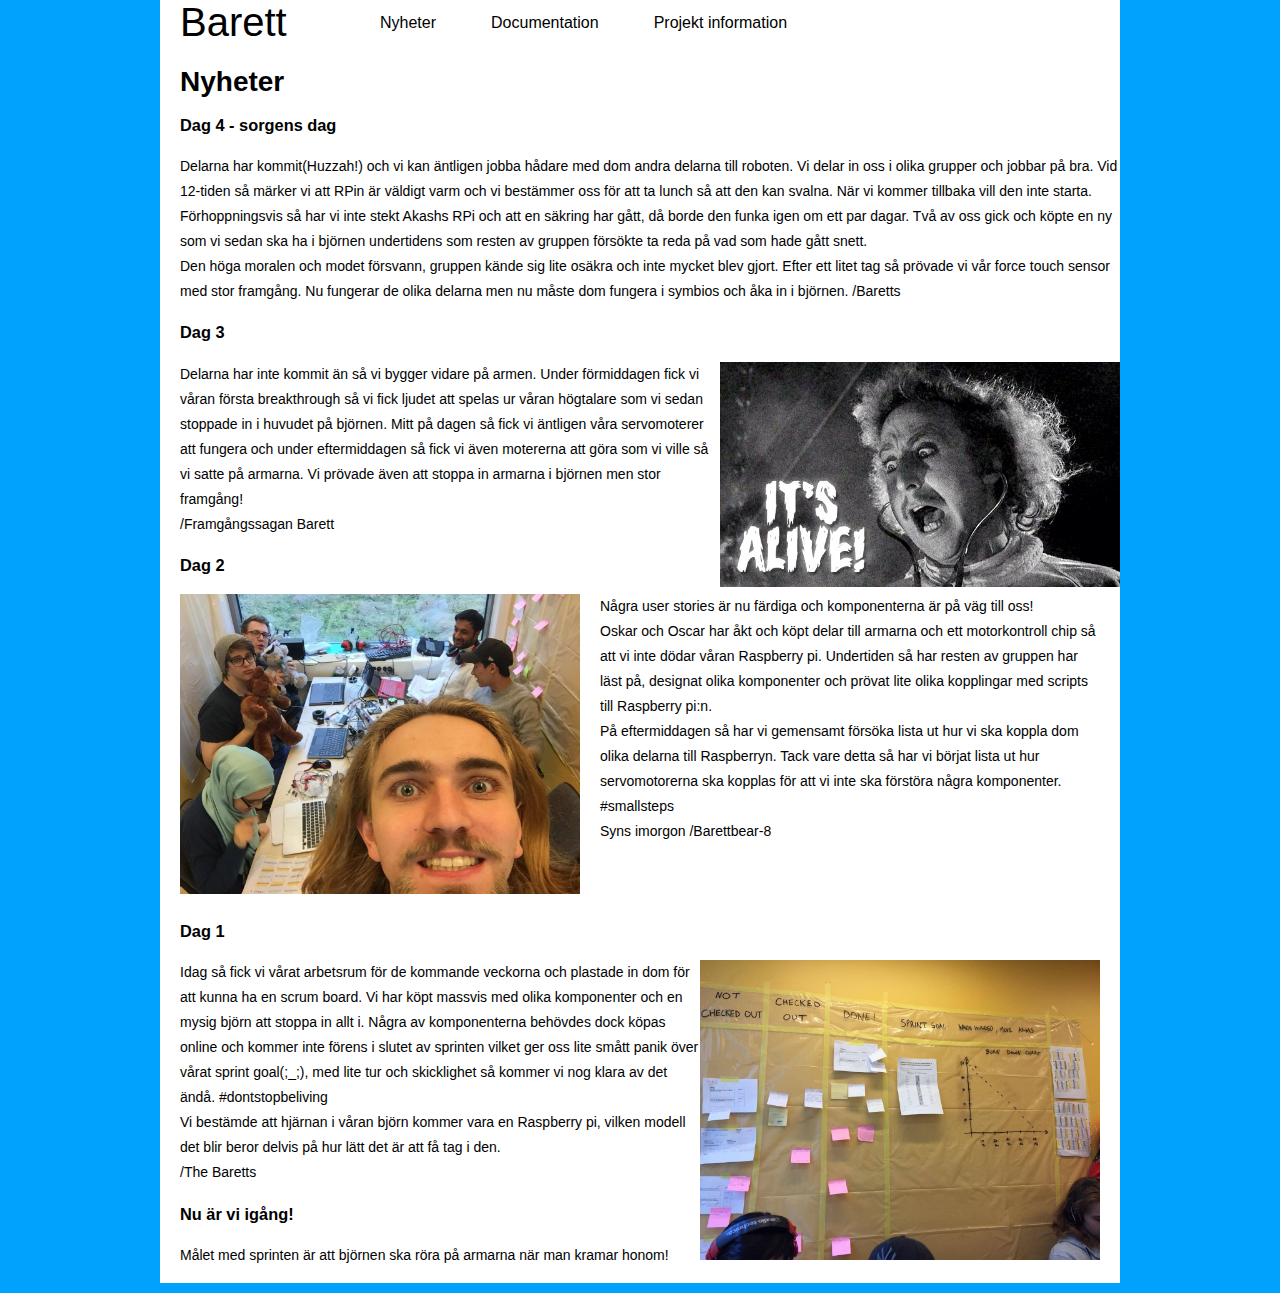
==== barett-webpage/index.html @ 9271a6e8 "blog dag 3&4" ====
<!DOCTYPE HTML>
<html>
    <head>
        <meta http-equiv="content-type" content="text/html;charset=UTF-8"/>
        <title>Robot Barett</title>
        <link rel="stylesheet" href="stilmall.css" type="text/css" media="screen" />
        <link rel="icon" type="image/gif" href="fav.jpg"/>
        <script src="http://ajax.googleapis.com/ajax/libs/jquery/1.8.0/jquery.min.js" type="text/javascript"></script>
        <script>
            $(function(){
                hide_all();
            });
            
            function doc_drop(){
                $("#undermenyDoc").show();
            };
            
            function hide_all(){
                $("#undermenyDoc").hide();
                $("#undermenyAbout").hide();
            };
            
            function about_drop(){
                $("#undermenyAbout").show();
            };
            
        </script>
    </head>
    <body>
        <div id="wrapper">
            <div id="top">
                <div id="title">Barett</div>
                <div id="meny">
                    <ul>
                        <li>
                            <a href="index.html">Nyheter</a>
                        </li>
                        <li>
                            <a href="doc.html" onmouseover="hide_all(), doc_drop()" onmouseout="hide_all()">Documentation</a>
                        </li>
                        <li>
                            <a href="about.html" onmouseover="hide_all(), about_drop()" onmouseout="hide_all()">Projekt information</a>
                        </li>
                    </ul>
                </div>    
            </div>
            <div id="grabber">
                <div id"news">
                <h1>Nyheter</h1>
                <h3>Dag 4 - sorgens dag</h3>
                Delarna har kommit(Huzzah!) och vi kan äntligen jobba hådare med dom andra delarna till roboten. Vi delar in oss i olika grupper och jobbar på bra. Vid 12-tiden så märker vi att RPin är väldigt varm och vi bestämmer oss för att ta lunch så att den kan svalna. När vi kommer tillbaka vill den inte starta. Förhoppningsvis så har vi inte stekt Akashs RPi och att en säkring har gått, då borde den funka igen om ett par dagar. Två av oss gick och köpte en ny som vi sedan ska ha i björnen undertidens som resten av gruppen försökte ta reda på vad som hade gått snett.</br>
                Den höga moralen och modet försvann, gruppen kände sig lite osäkra och inte mycket blev gjort. Efter ett litet tag så prövade vi vår force touch sensor med stor framgång. Nu fungerar de olika delarna men nu måste dom fungera i symbios och åka in i björnen.
                /Baretts
                <h3>Dag 3</h3>
                <img src="dag3.jpg" style="width: 400px; height: auto; float: right;">
                Delarna har inte kommit än så vi bygger vidare på armen. Under förmiddagen fick vi våran första breakthrough så vi fick ljudet att spelas ur våran högtalare som vi sedan stoppade in i huvudet på björnen. Mitt på dagen så fick vi äntligen våra servomoterer att fungera och under eftermiddagen så fick vi även motererna att göra som vi ville så vi satte på armarna. Vi prövade även att stoppa in armarna i björnen men stor framgång!</br>
                /Framgångssagan Barett
                <h3>Dag 2</h3>
                <img src="dag2.jpg" style="width: 400px; height: auto;">
                <div style="width: 500px; float: right; margin-right: 20px;">Några user stories är nu färdiga och komponenterna är på väg till oss!</br>
                    Oskar och Oscar har åkt och köpt delar till armarna och ett motorkontroll chip så att vi inte dödar våran Raspberry pi. Undertiden så har resten av gruppen har läst på, designat olika komponenter och  prövat lite olika kopplingar med scripts till Raspberry pi:n.</br>
                    På eftermiddagen så har vi gemensamt försöka lista ut hur vi ska koppla dom olika delarna till Raspberryn. Tack vare detta så har vi börjat lista ut hur servomotorerna ska kopplas för att vi inte ska förstöra några komponenter. #smallsteps</br>
                    Syns imorgon /Barettbear-8
                </div>
                <h3>Dag 1</h3>
                <img src="dag1.jpg" style="width: 400px; float: right; margin-right: 20px;">
                Idag så fick vi vårat arbetsrum för de kommande veckorna och plastade in dom för att kunna ha en scrum board. Vi har köpt massvis med olika komponenter och en mysig björn att stoppa in allt i. Några av komponenterna behövdes dock köpas online och kommer inte förens i slutet av sprinten vilket ger oss lite smått panik över vårat sprint goal(;_;), med lite tur och skicklighet så kommer vi nog klara av det ändå. #dontstopbeliving</br>
                Vi bestämde att hjärnan i våran björn kommer vara en Raspberry pi, vilken modell det blir beror delvis på hur lätt det är att få tag i den.</br>
                /The Baretts
                
                <h3>Nu är vi igång!</h3> Målet med sprinten är att björnen ska röra på armarna när man kramar honom!

                </div>
            </div>
        </div>
        <a href="">
            <div id="floater">
                Tillbaka upp
            </div>
        </a>
    </body>
</html>
---- barett-webpage/stilmall.css ----
body {
    background-color: #00a2fe;
    font-size: 14px;
    font-family: arial, helvetica;
}

#wrapper {
    width: 960px;
    min-height: 100px;
    margin-left: auto;
    margin-right: auto;
    padding-left: 20px;
    padding-right: 20px;
}

#top {
    width: 960px;
    height: 50px;
    margin-left: auto;
    margin-right: auto;
    margin-top: -8px;
    background-color: #ffffff;
    float: left;
}

#logga {
    width: 125px;
    height: 91px;
    float: left;
    margin-left: 30px;
    margin-top: 25px;
}

#meny {
    margin-top: 10px;
    margin-left: 150px;
}

#meny a:link {width: auto; height: auto; padding: 25px; padding-top: 3px; padding-bottom: 3px; color: #000000; text-decoration: none; line-height: 0px; text-transform: none; border-bottom: 0px;}
#meny a:visited {width: auto; height: auto; padding: 25px; padding-top: 3px; padding-bottom: 3px; color: #000000; text-decoration: none; line-height: 0px; text-transform: none; border-bottom: 0px;}
#meny a:hover {width: auto; height: auto; padding: 25px; padding-top: 3px; padding-bottom: 3px; color: #000000; text-decoration: none; line-height: 0px; text-transform: none; border-bottom: 0px;}
#meny a:active {width: auto; height: auto; padding: 25px; padding-top: 3px; padding-bottom: 3px; color: #000000; text-decoration: none; line-height: 0px; text-transform: none; border-bottom: 0px;}
#meny li {list-style: none; display: inline; float: left; font-family: Trebuchet MS, arial, helvetica; font-size: 16px; margin-left: 5px;}


#grabber {
    min-height: 100px;
    width: 940px;
    background-color: #ffffff;
    float: left;
    line-height: 25px;
    padding-left: 20px;
    padding-bottom: 15px;
    margin-bottom: 10px;
}


#grabbertext {
    margin-left: 50px;
}

#footer {
    background-color: #4aa7dc;
    width: 960px;
    height: 40px;
    float: left;
    font-size: 10px;
}

#footertext {
    margin-left: 100px;
    margin-top: 15px;
}

#floater {
    width: auto;
    height: auto;
    position: absolute;
    bottom: 0%;
    position: fixed;
    display: none;
    background-color: #ffffff;
    color: #000000;
    padding: 5px;
    padding-left: 10px;
    padding-right: 10px;
}

#title {
    font-size: 40px;
    float: left;
    margin-left: 20px;
}
#news {
    float: left;
}

#github a:link {width: auto; height: auto; padding: 0px;color: #000000; text-decoration: none; line-height: 0px; text-transform: none; border-bottom: 0px;}
#github a:visited {width: auto; height: auto; padding: 0px; color: #000000; text-decoration: none; line-height: 0px; text-transform: none; border-bottom: 0px;}
#github a:hover {width: auto; height: auto; padding: 0px; color: #000000; text-decoration: none; line-height: 0px; text-transform: none; border-bottom: 0px;}
#github a:active {width: auto; height: auto; padding: 0px;  color: #000000; text-decoration: none; line-height: 0px; text-transform: none; border-bottom: 0px;}
#github li {list-style: none; display: inline; float: left; font-family: Trebuchet MS, arial, helvetica; font-size: 14px;}
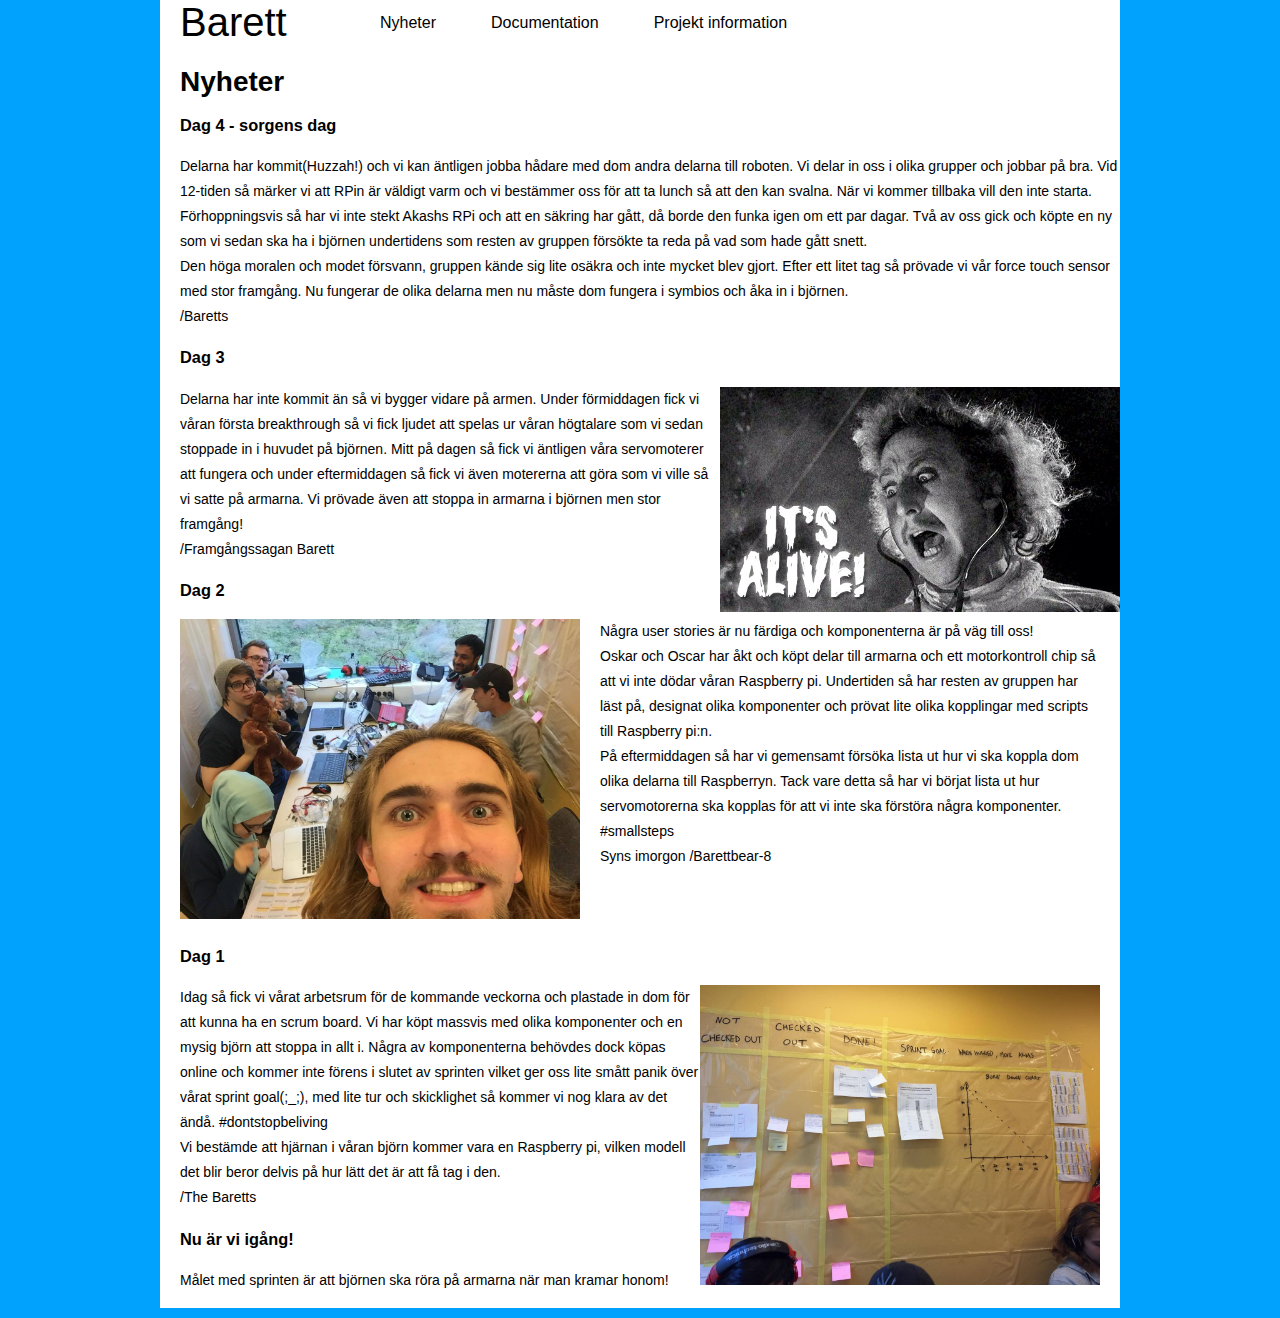
==== commit 1dceba8e: "qol changes" ====
--- a/barett-webpage/index.html
+++ b/barett-webpage/index.html
@@ -29,7 +29,7 @@
     <body>
         <div id="wrapper">
             <div id="top">
-                <div id="title">Barett</div>
+                <div id="title"><a href="index.html">Barett</a></div>
                 <div id="meny">
                     <ul>
                         <li>
@@ -49,7 +49,7 @@
                 <h1>Nyheter</h1>
                 <h3>Dag 4 - sorgens dag</h3>
                 Delarna har kommit(Huzzah!) och vi kan äntligen jobba hådare med dom andra delarna till roboten. Vi delar in oss i olika grupper och jobbar på bra. Vid 12-tiden så märker vi att RPin är väldigt varm och vi bestämmer oss för att ta lunch så att den kan svalna. När vi kommer tillbaka vill den inte starta. Förhoppningsvis så har vi inte stekt Akashs RPi och att en säkring har gått, då borde den funka igen om ett par dagar. Två av oss gick och köpte en ny som vi sedan ska ha i björnen undertidens som resten av gruppen försökte ta reda på vad som hade gått snett.</br>
-                Den höga moralen och modet försvann, gruppen kände sig lite osäkra och inte mycket blev gjort. Efter ett litet tag så prövade vi vår force touch sensor med stor framgång. Nu fungerar de olika delarna men nu måste dom fungera i symbios och åka in i björnen.
+                Den höga moralen och modet försvann, gruppen kände sig lite osäkra och inte mycket blev gjort. Efter ett litet tag så prövade vi vår force touch sensor med stor framgång. Nu fungerar de olika delarna men nu måste dom fungera i symbios och åka in i björnen.</br>
                 /Baretts
                 <h3>Dag 3</h3>
                 <img src="dag3.jpg" style="width: 400px; height: auto; float: right;">
--- a/barett-webpage/stilmall.css
+++ b/barett-webpage/stilmall.css
@@ -91,6 +91,12 @@
     float: left;
     margin-left: 20px;
 }
+
+#title a:link {text-decoration: none; line-height: 0px; color: #000000;}
+#title a:visited {text-decoration: none; line-height: 0px; color: #000000;}
+#title a:hover {text-decoration: none; line-height: 0px; color: #000000;}
+#title a:active {text-decoration: none; line-height: 0px; color: #000000;}
+
 #news {
     float: left;
 }
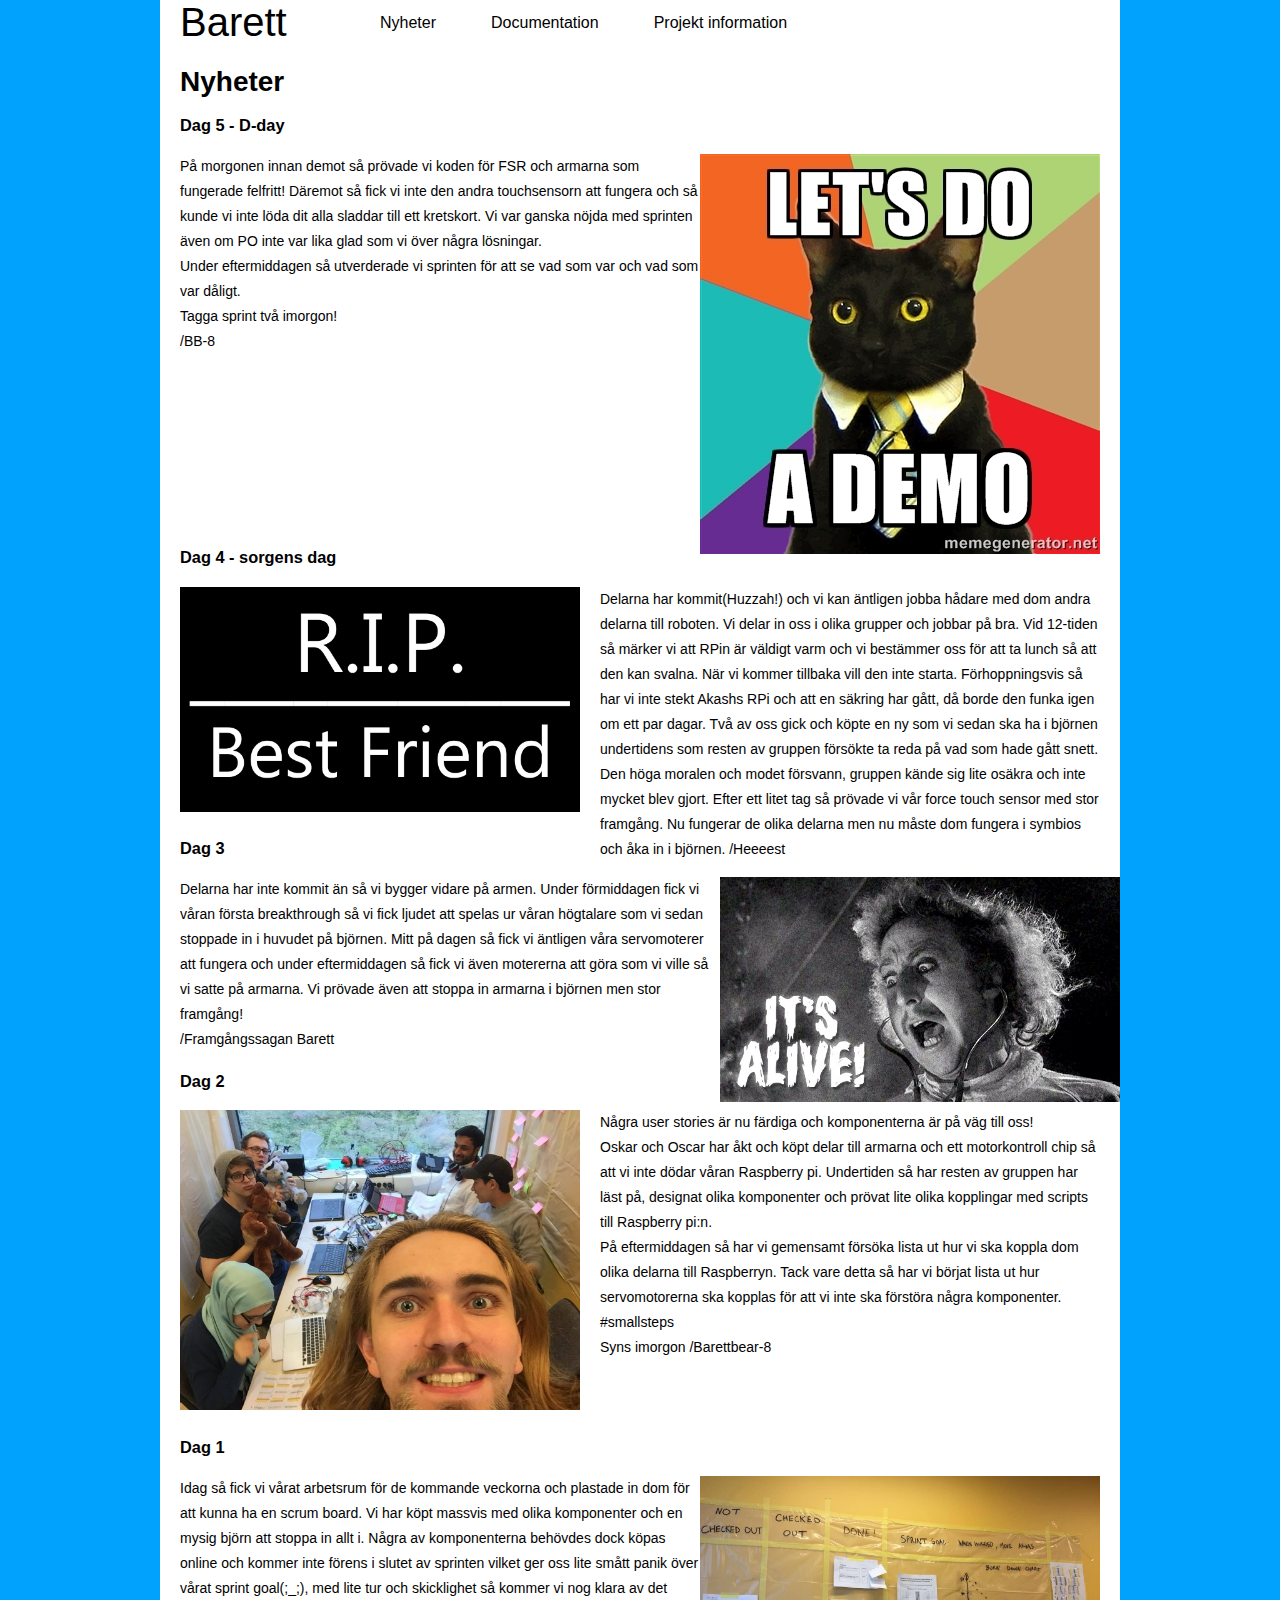
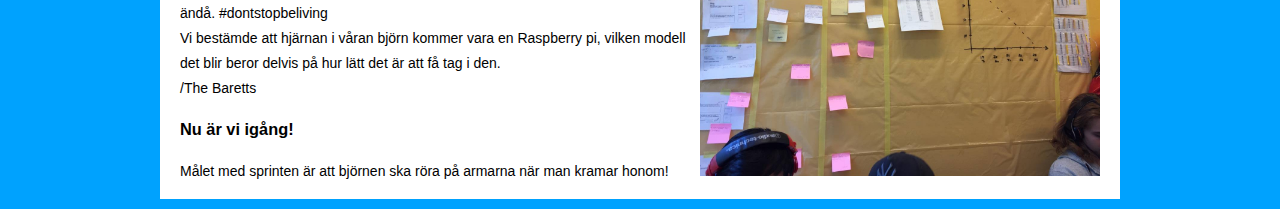
==== commit 9edbe8b4: "Blog & release notes" ====
--- a/barett-webpage/index.html
+++ b/barett-webpage/index.html
@@ -47,10 +47,27 @@
             <div id="grabber">
                 <div id"news">
                 <h1>Nyheter</h1>
+                <h3>Dag 5 - D-day</h3>
+                <img src="dag5.jpg" style="width: 400px; height: auto; float: right; margin-right: 20px">
+                På morgonen innan demot så prövade vi koden för FSR och armarna som fungerade felfritt! Däremot så fick vi inte den andra touchsensorn att fungera och så kunde vi inte löda dit alla sladdar till ett kretskort. Vi var ganska nöjda med sprinten även om PO inte var lika glad som vi över några lösningar.</br>
+                Under eftermiddagen så utverderade vi sprinten för att se vad som var och vad som var dåligt.</br>
+                Tagga sprint två imorgon!</br>
+                /BB-8
+                </br>
+                </br>
+                </br>
+                </br>
+                </br>
+                </br>
+                </br>
+                </br>
+                
+
                 <h3>Dag 4 - sorgens dag</h3>
-                Delarna har kommit(Huzzah!) och vi kan äntligen jobba hådare med dom andra delarna till roboten. Vi delar in oss i olika grupper och jobbar på bra. Vid 12-tiden så märker vi att RPin är väldigt varm och vi bestämmer oss för att ta lunch så att den kan svalna. När vi kommer tillbaka vill den inte starta. Förhoppningsvis så har vi inte stekt Akashs RPi och att en säkring har gått, då borde den funka igen om ett par dagar. Två av oss gick och köpte en ny som vi sedan ska ha i björnen undertidens som resten av gruppen försökte ta reda på vad som hade gått snett.</br>
-                Den höga moralen och modet försvann, gruppen kände sig lite osäkra och inte mycket blev gjort. Efter ett litet tag så prövade vi vår force touch sensor med stor framgång. Nu fungerar de olika delarna men nu måste dom fungera i symbios och åka in i björnen.</br>
-                /Baretts
+                <img src="dag4.jpg" style="width: 400px; height: auto;">
+                <div style="width: 500px; float: right; margin-right: 20px;">Delarna har kommit(Huzzah!) och vi kan äntligen jobba hådare med dom andra delarna till roboten. Vi delar in oss i olika grupper och jobbar på bra. Vid 12-tiden så märker vi att RPin är väldigt varm och vi bestämmer oss för att ta lunch så att den kan svalna. När vi kommer tillbaka vill den inte starta. Förhoppningsvis så har vi inte stekt Akashs RPi och att en säkring har gått, då borde den funka igen om ett par dagar. Två av oss gick och köpte en ny som vi sedan ska ha i björnen undertidens som resten av gruppen försökte ta reda på vad som hade gått snett.</br>
+                Den höga moralen och modet försvann, gruppen kände sig lite osäkra och inte mycket blev gjort. Efter ett litet tag så prövade vi vår force touch sensor med stor framgång. Nu fungerar de olika delarna men nu måste dom fungera i symbios och åka in i björnen. 
+                /Heeeest</div>
                 <h3>Dag 3</h3>
                 <img src="dag3.jpg" style="width: 400px; height: auto; float: right;">
                 Delarna har inte kommit än så vi bygger vidare på armen. Under förmiddagen fick vi våran första breakthrough så vi fick ljudet att spelas ur våran högtalare som vi sedan stoppade in i huvudet på björnen. Mitt på dagen så fick vi äntligen våra servomoterer att fungera och under eftermiddagen så fick vi även motererna att göra som vi ville så vi satte på armarna. Vi prövade även att stoppa in armarna i björnen men stor framgång!</br>
--- a/barett-webpage/stilmall.css
+++ b/barett-webpage/stilmall.css
@@ -57,6 +57,7 @@
 
 #grabbertext {
     margin-left: 50px;
+    margin-right: 20px;
 }
 
 #footer {
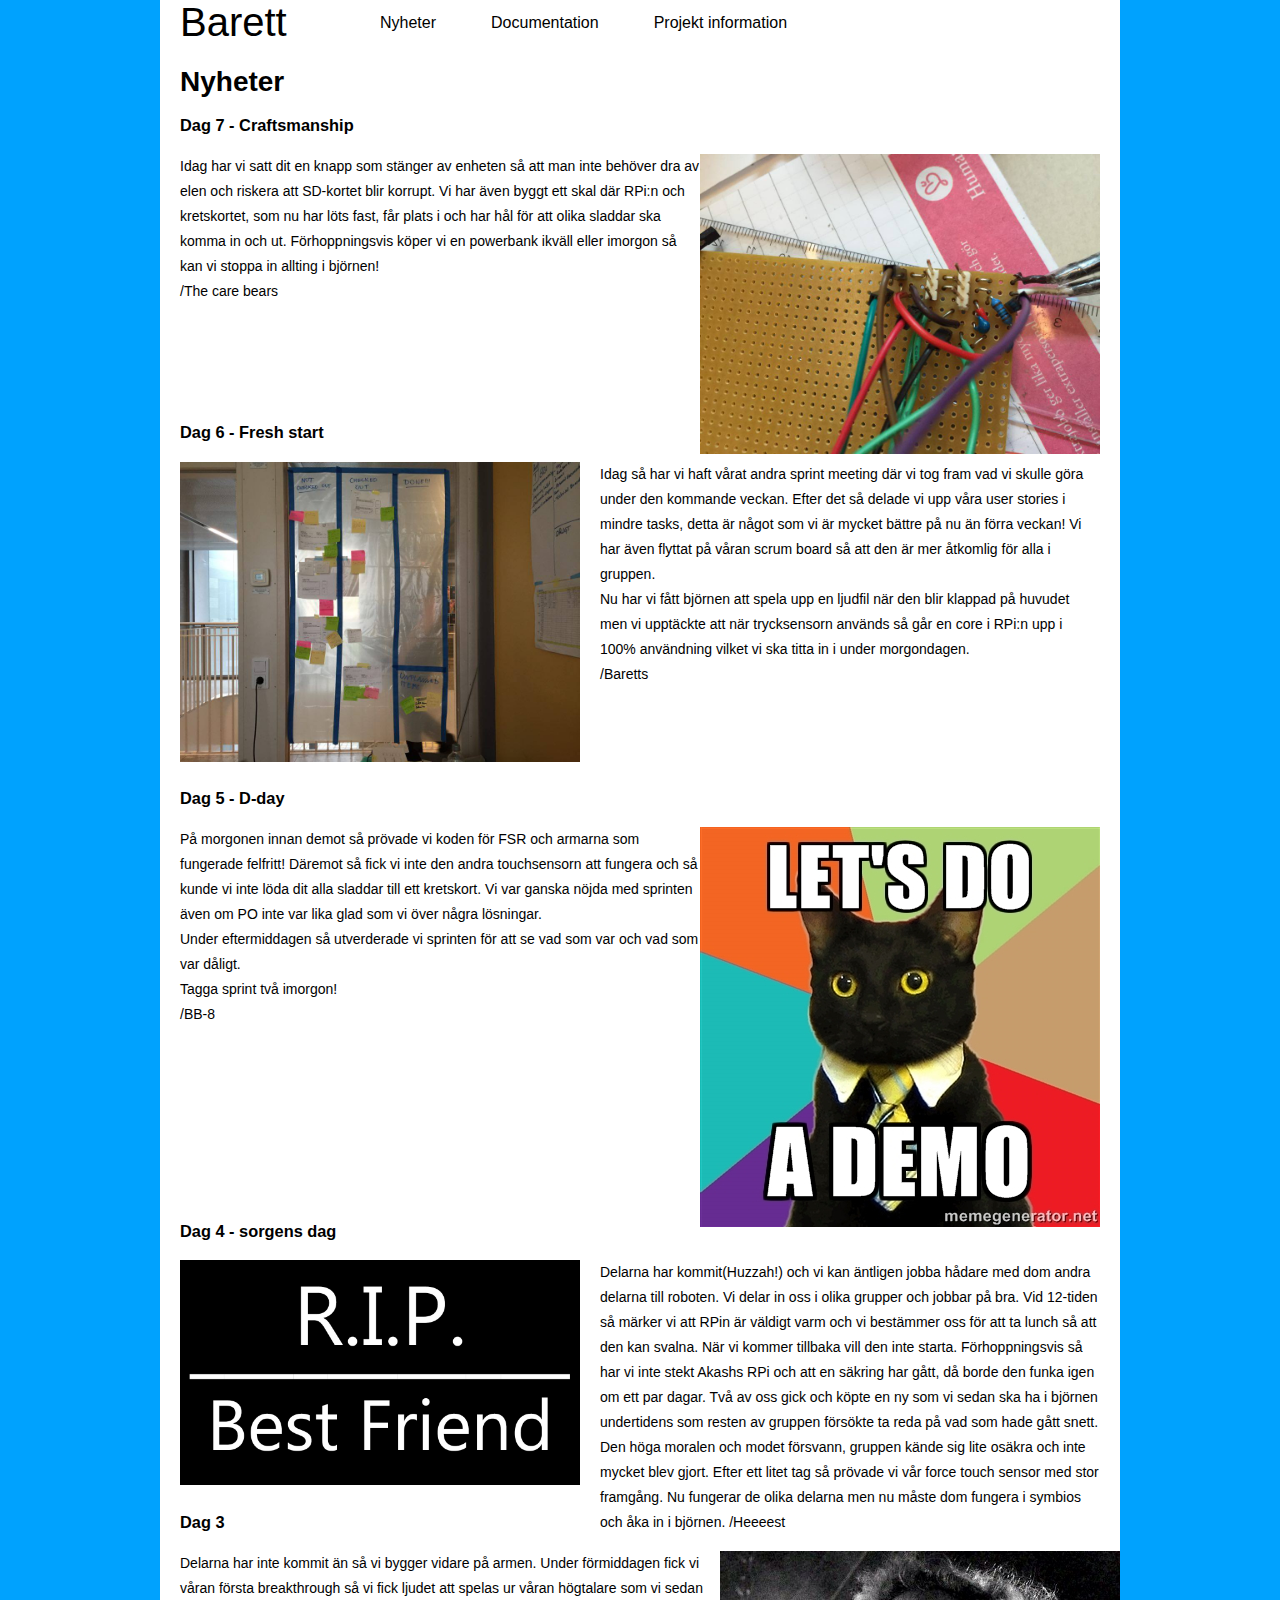
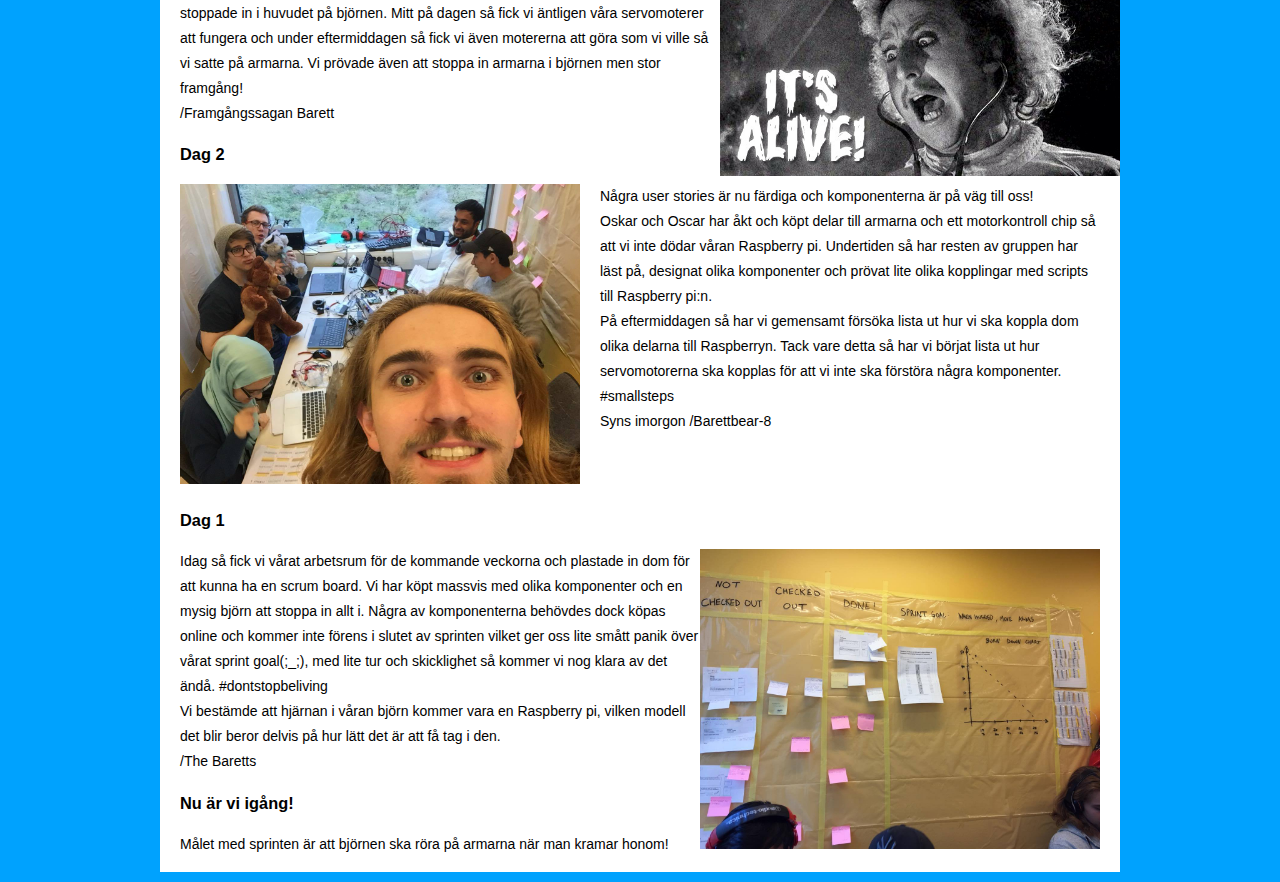
==== commit 4c9ced45: "Blog day 7&6" ====
--- a/barett-webpage/index.html
+++ b/barett-webpage/index.html
@@ -47,6 +47,19 @@
             <div id="grabber">
                 <div id"news">
                 <h1>Nyheter</h1>
+                <h3>Dag 7 - Craftsmanship</h3>
+                <img src="dag7.jpg" style="width: 400px; height: auto; float: right; margin-right: 20px">
+                Idag har vi satt dit en knapp som stänger av enheten så att man inte behöver dra av elen och riskera att SD-kortet blir korrupt. Vi har även byggt ett skal där RPi:n och kretskortet, som nu har löts fast, får plats i och har hål för att olika sladdar ska komma in och ut. Förhoppningsvis köper vi en powerbank ikväll eller imorgon så kan vi stoppa in allting i björnen!</br>
+                /The care bears
+                </br>
+                </br>
+                </br>
+                </br>
+                </br> 
+                <h3>Dag 6 - Fresh start</h3>
+                <img src="dag6.jpg" style="width: 400px; height: auto;">
+                <div style="width: 500px; float: right; margin-right: 20px;">Idag så har vi haft vårat andra sprint meeting där vi tog fram vad vi skulle göra under den kommande veckan. Efter det så delade vi upp våra user stories i mindre tasks, detta är något som vi är mycket bättre på nu än förra veckan! Vi har även flyttat på våran scrum board så att den är mer åtkomlig för alla i gruppen. </br>Nu har vi fått björnen att spela upp en ljudfil när den blir klappad på huvudet men vi upptäckte att när trycksensorn används så går en core i RPi:n upp i 100% användning vilket vi ska titta in i under morgondagen. </br>
+                /Baretts</div>
                 <h3>Dag 5 - D-day</h3>
                 <img src="dag5.jpg" style="width: 400px; height: auto; float: right; margin-right: 20px">
                 På morgonen innan demot så prövade vi koden för FSR och armarna som fungerade felfritt! Däremot så fick vi inte den andra touchsensorn att fungera och så kunde vi inte löda dit alla sladdar till ett kretskort. Vi var ganska nöjda med sprinten även om PO inte var lika glad som vi över några lösningar.</br>
@@ -61,7 +74,7 @@
                 </br>
                 </br>
                 </br>
-                
+
 
                 <h3>Dag 4 - sorgens dag</h3>
                 <img src="dag4.jpg" style="width: 400px; height: auto;">
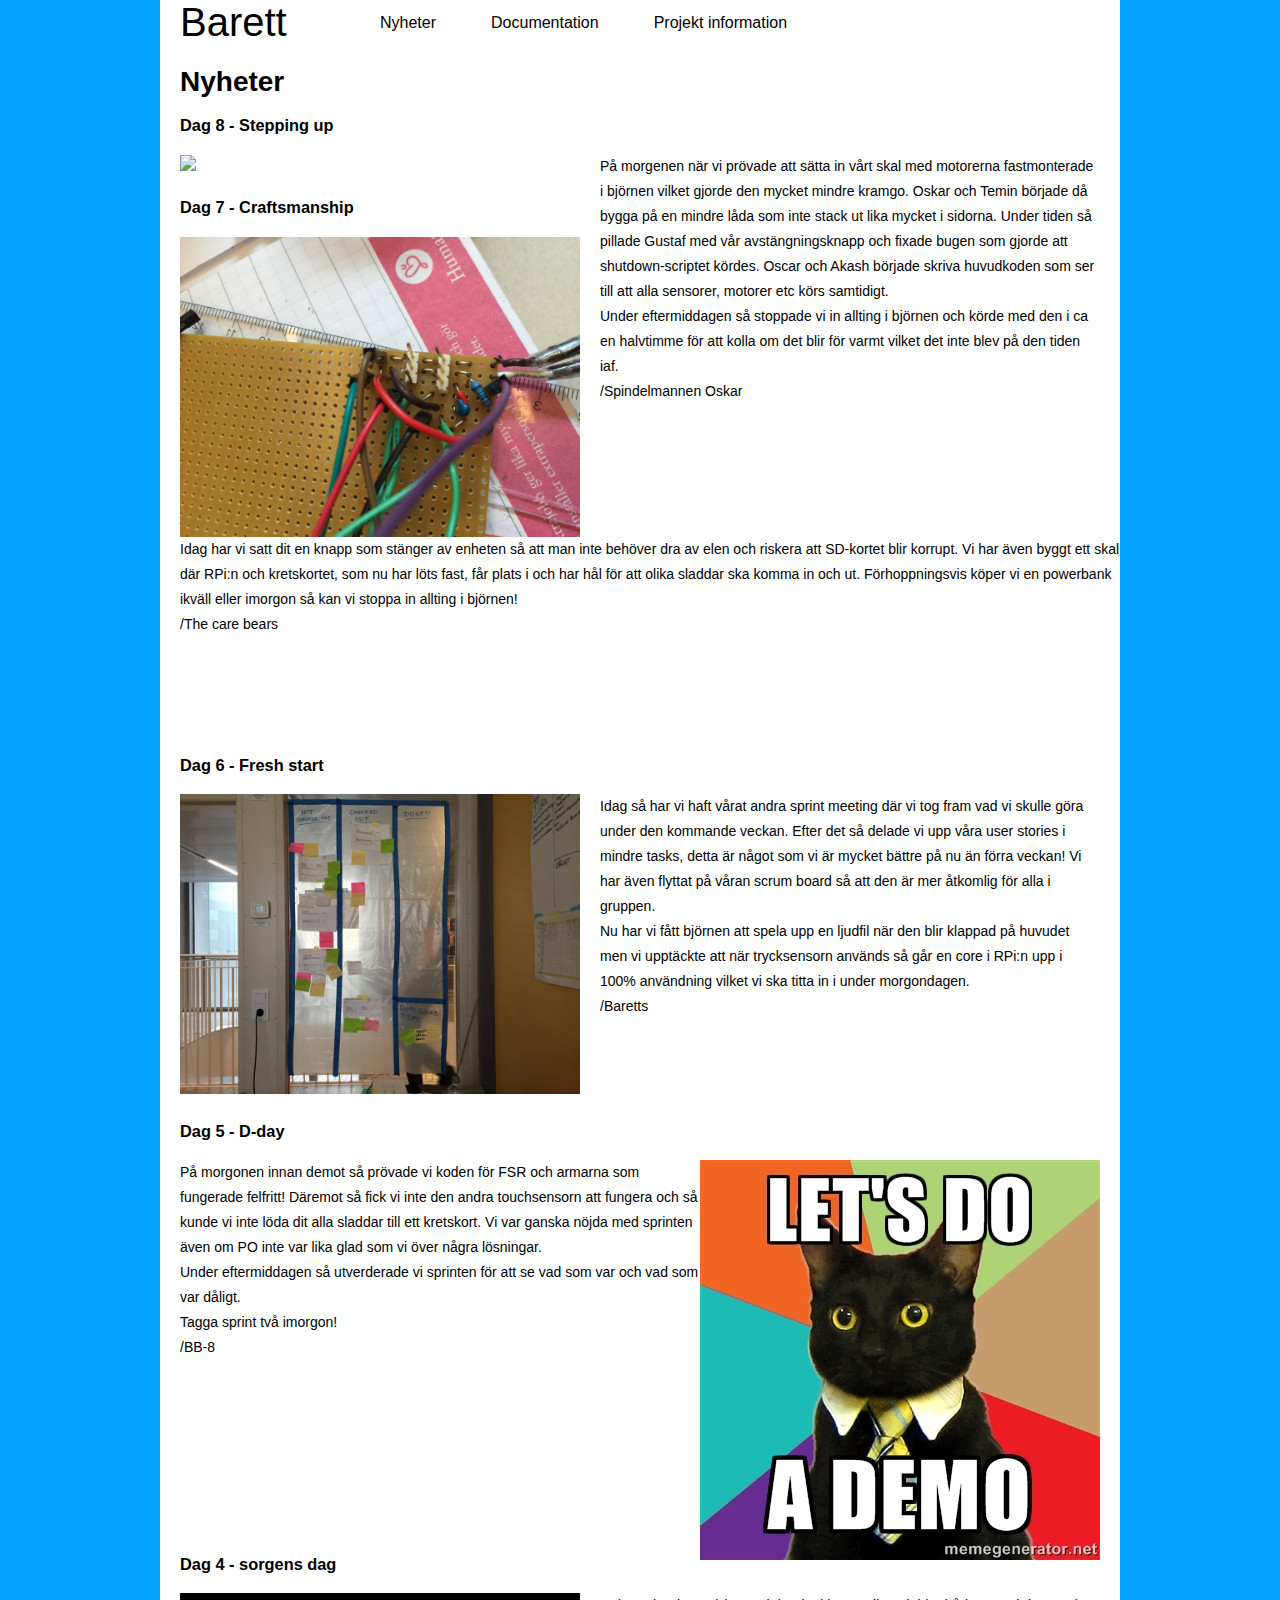
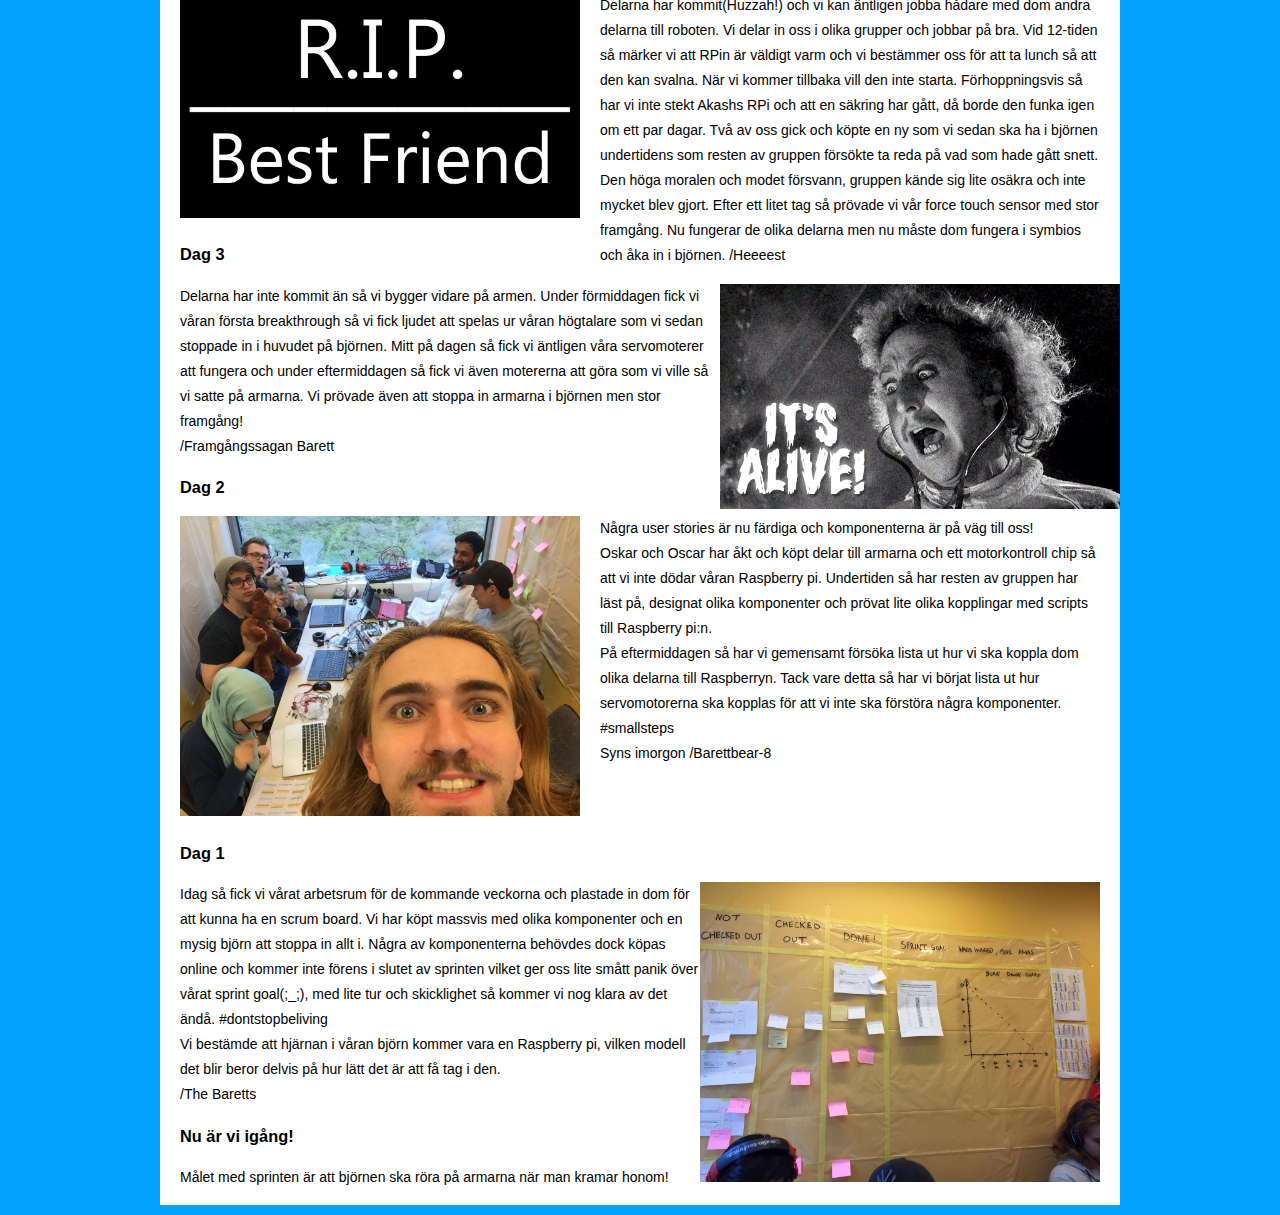
==== commit 2bc42189: "Blog day8" ====
--- a/barett-webpage/index.html
+++ b/barett-webpage/index.html
@@ -47,8 +47,15 @@
             <div id="grabber">
                 <div id"news">
                 <h1>Nyheter</h1>
+                <h3>Dag 8 - Stepping up</h3>
+                <img src="dag8.gif" style="width: 400px; height: auto;">
+                <div style="width: 500px; float: right; margin-right: 20px;">På morgenen när vi prövade att sätta in vårt skal med motorerna fastmonterade i björnen vilket gjorde den mycket mindre kramgo. Oskar och Temin började då bygga på en mindre låda som inte stack ut lika mycket i sidorna. Under tiden så pillade Gustaf med vår avstängningsknapp och fixade bugen som gjorde att shutdown-scriptet kördes. Oscar och Akash började skriva huvudkoden som ser till att alla sensorer, motorer etc körs samtidigt.</br>
+                Under eftermiddagen så stoppade vi in allting i björnen och körde med den i ca en halvtimme för att kolla om det blir för varmt vilket det inte blev på den tiden iaf.</br>
+                /Spindelmannen Oskar
+                    
+                </div>
                 <h3>Dag 7 - Craftsmanship</h3>
-                <img src="dag7.jpg" style="width: 400px; height: auto; float: right; margin-right: 20px">
+                <img src="dag7.jpg" style="width: 400px; height: auto; float: right; margin-right: 20px;">
                 Idag har vi satt dit en knapp som stänger av enheten så att man inte behöver dra av elen och riskera att SD-kortet blir korrupt. Vi har även byggt ett skal där RPi:n och kretskortet, som nu har löts fast, får plats i och har hål för att olika sladdar ska komma in och ut. Förhoppningsvis köper vi en powerbank ikväll eller imorgon så kan vi stoppa in allting i björnen!</br>
                 /The care bears
                 </br>
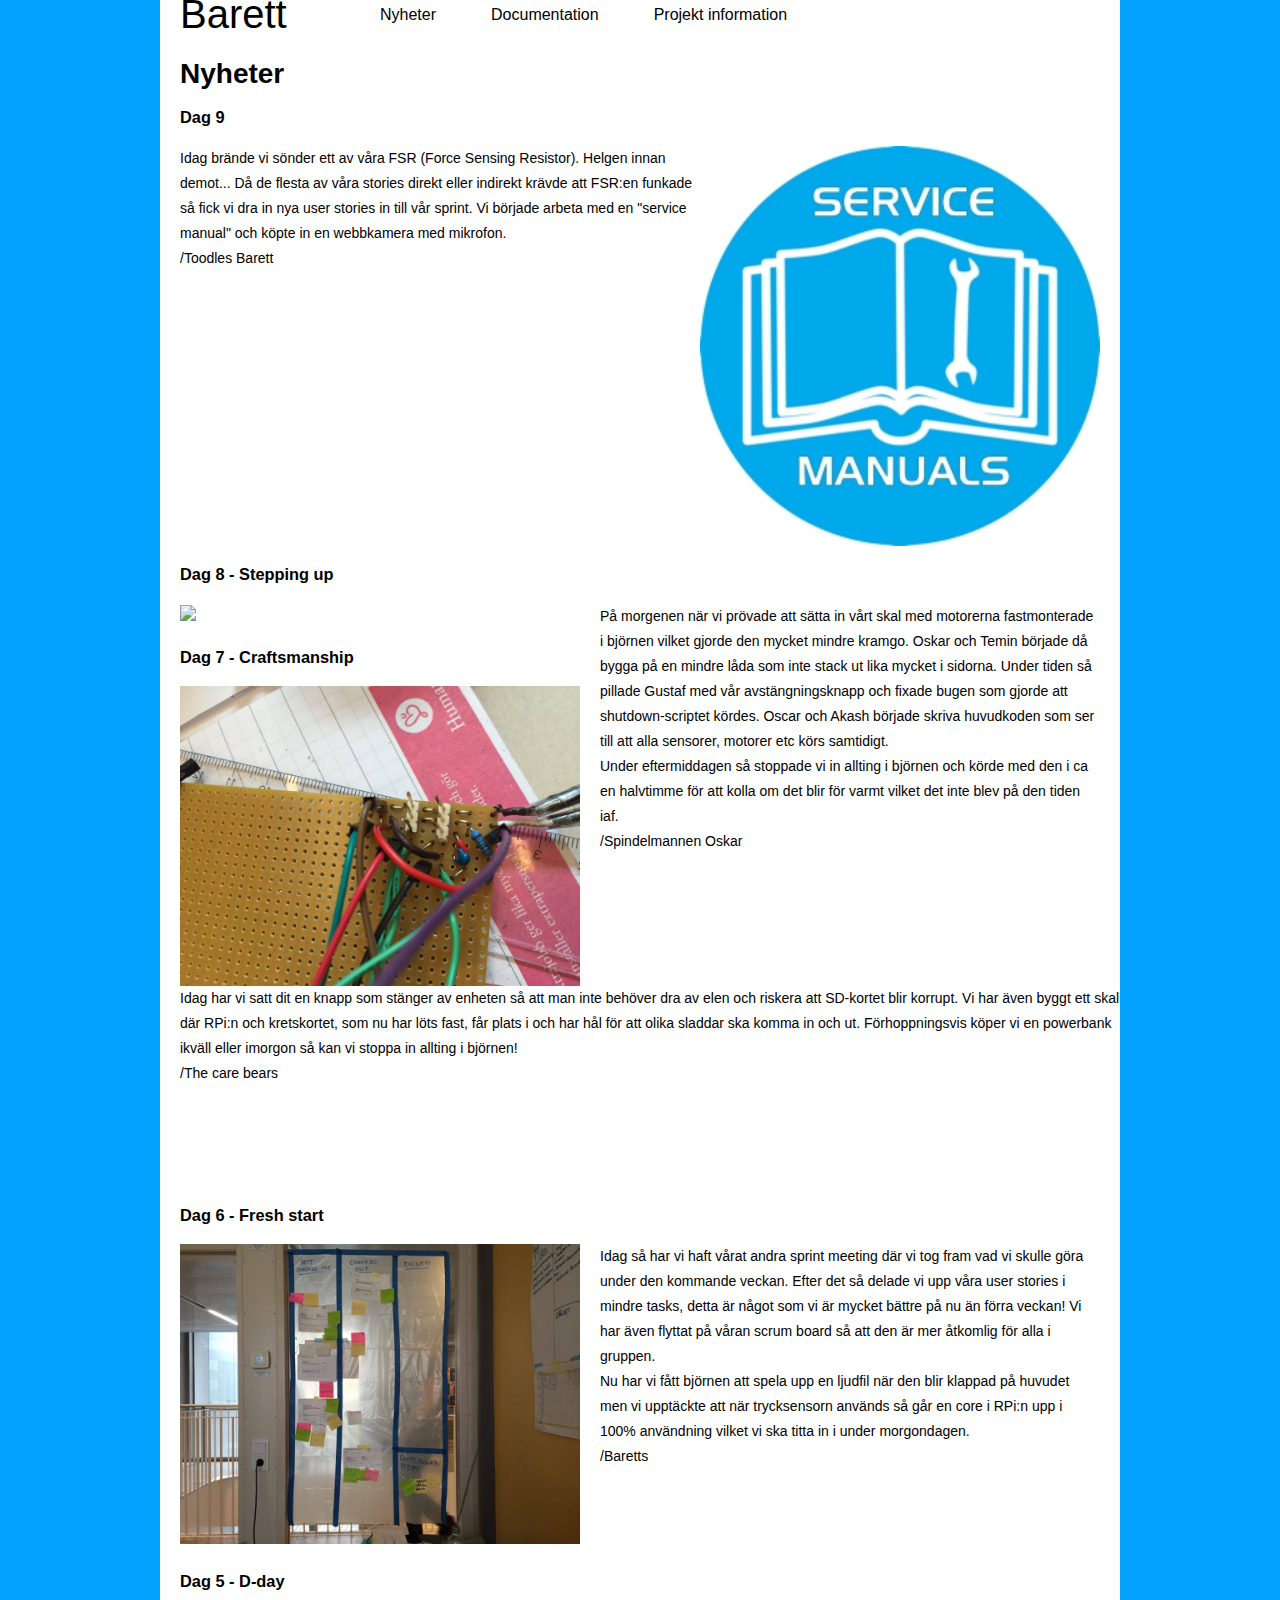
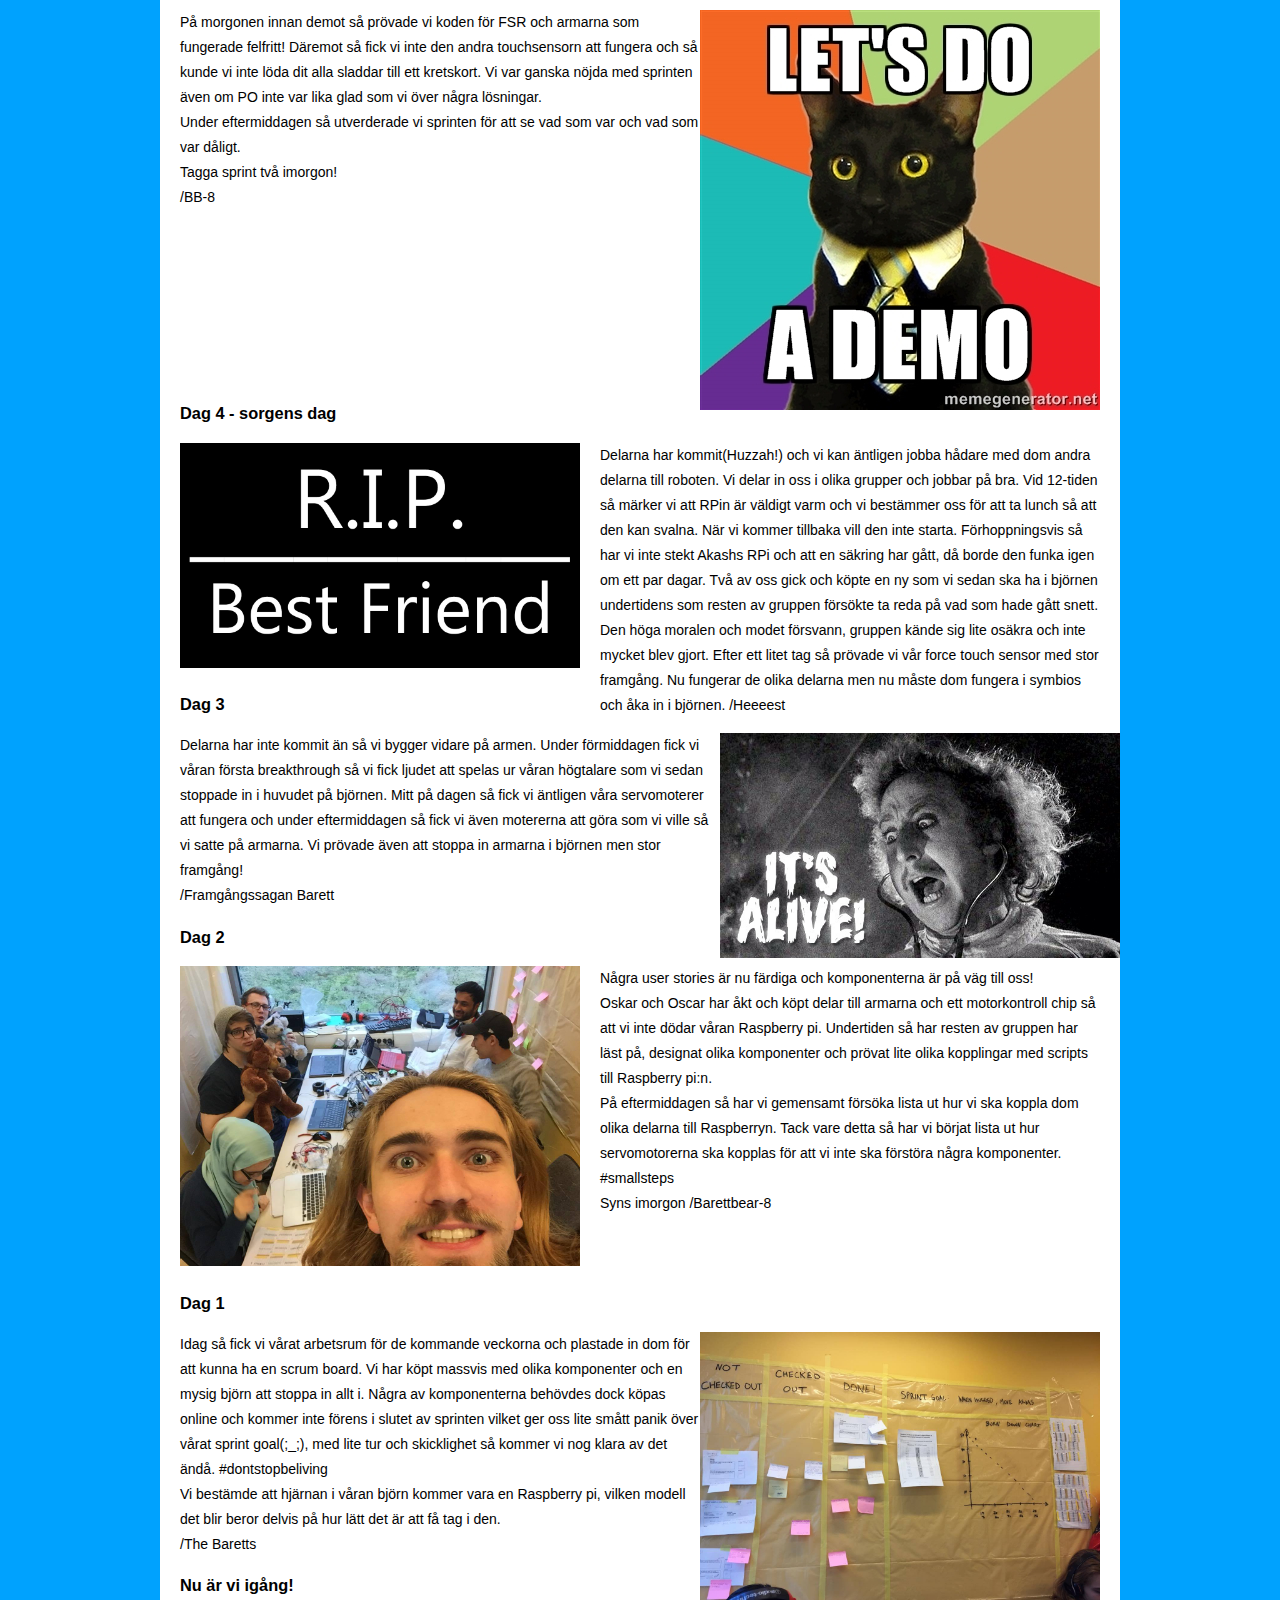
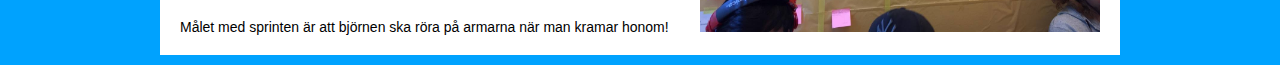
==== commit ce2e6c18: "Blogg dag 9 & sweet as javascript" ====
--- a/barett-webpage/index.html
+++ b/barett-webpage/index.html
@@ -7,23 +7,25 @@
         <link rel="icon" type="image/gif" href="fav.jpg"/>
         <script src="http://ajax.googleapis.com/ajax/libs/jquery/1.8.0/jquery.min.js" type="text/javascript"></script>
         <script>
-            $(function(){
-                hide_all();
+            $(document).ready(function(){
+                function showDiv(){
+                  if($(window).scrollTop() > 400 ){
+                    $("#floater").fadeIn(500);
+                  }
+                  if($(window).scrollTop() < 400){
+                    $("#floater").fadeOut(500);
+                  }
+                };
+                $(window).scroll(showDiv);
+                showDiv();
+                
+                $('#floater').click(function () {
+            $('body,html').animate({
+                scrollTop: 0
+            }, 800);
+            return false;
+        });
             });
-            
-            function doc_drop(){
-                $("#undermenyDoc").show();
-            };
-            
-            function hide_all(){
-                $("#undermenyDoc").hide();
-                $("#undermenyAbout").hide();
-            };
-            
-            function about_drop(){
-                $("#undermenyAbout").show();
-            };
-            
         </script>
     </head>
     <body>
@@ -45,8 +47,14 @@
                 </div>    
             </div>
             <div id="grabber">
-                <div id"news">
+                <div id="news">
                 <h1>Nyheter</h1>
+                <h3>Dag 9</h3>
+                <img src="dag9.jpg" style="width: 400px; height: auto; float: right; margin-right: 20px">
+                Idag brände vi sönder ett av våra FSR (Force Sensing Resistor). Helgen innan demot...
+Då de flesta av våra stories direkt eller indirekt krävde att FSR:en funkade så fick vi dra in nya user stories in till vår sprint.
+Vi började arbeta med en "service manual" och köpte in en webbkamera med mikrofon.<br>
+                /Toodles Barett<br><br><br><br><br><br><br><br><br><br><br><br>
                 <h3>Dag 8 - Stepping up</h3>
                 <img src="dag8.gif" style="width: 400px; height: auto;">
                 <div style="width: 500px; float: right; margin-right: 20px;">På morgenen när vi prövade att sätta in vårt skal med motorerna fastmonterade i björnen vilket gjorde den mycket mindre kramgo. Oskar och Temin började då bygga på en mindre låda som inte stack ut lika mycket i sidorna. Under tiden så pillade Gustaf med vår avstängningsknapp och fixade bugen som gjorde att shutdown-scriptet kördes. Oscar och Akash började skriva huvudkoden som ser till att alla sensorer, motorer etc körs samtidigt.</br>
--- a/barett-webpage/stilmall.css
+++ b/barett-webpage/stilmall.css
@@ -21,6 +21,8 @@
     margin-top: -8px;
     background-color: #ffffff;
     float: left;
+    position: fixed;
+    top: 0px
 }
 
 #logga {
@@ -52,6 +54,7 @@
     padding-left: 20px;
     padding-bottom: 15px;
     margin-bottom: 10px;
+    margin-top: 34px;
 }
 
 
@@ -73,6 +76,12 @@
     margin-top: 15px;
 }
 
+#title {
+    font-size: 40px;
+    float: left;
+    margin-left: 20px;
+}
+
 #floater {
     width: auto;
     height: auto;
@@ -85,12 +94,6 @@
     padding: 5px;
     padding-left: 10px;
     padding-right: 10px;
-}
-
-#title {
-    font-size: 40px;
-    float: left;
-    margin-left: 20px;
 }
 
 #title a:link {text-decoration: none; line-height: 0px; color: #000000;}
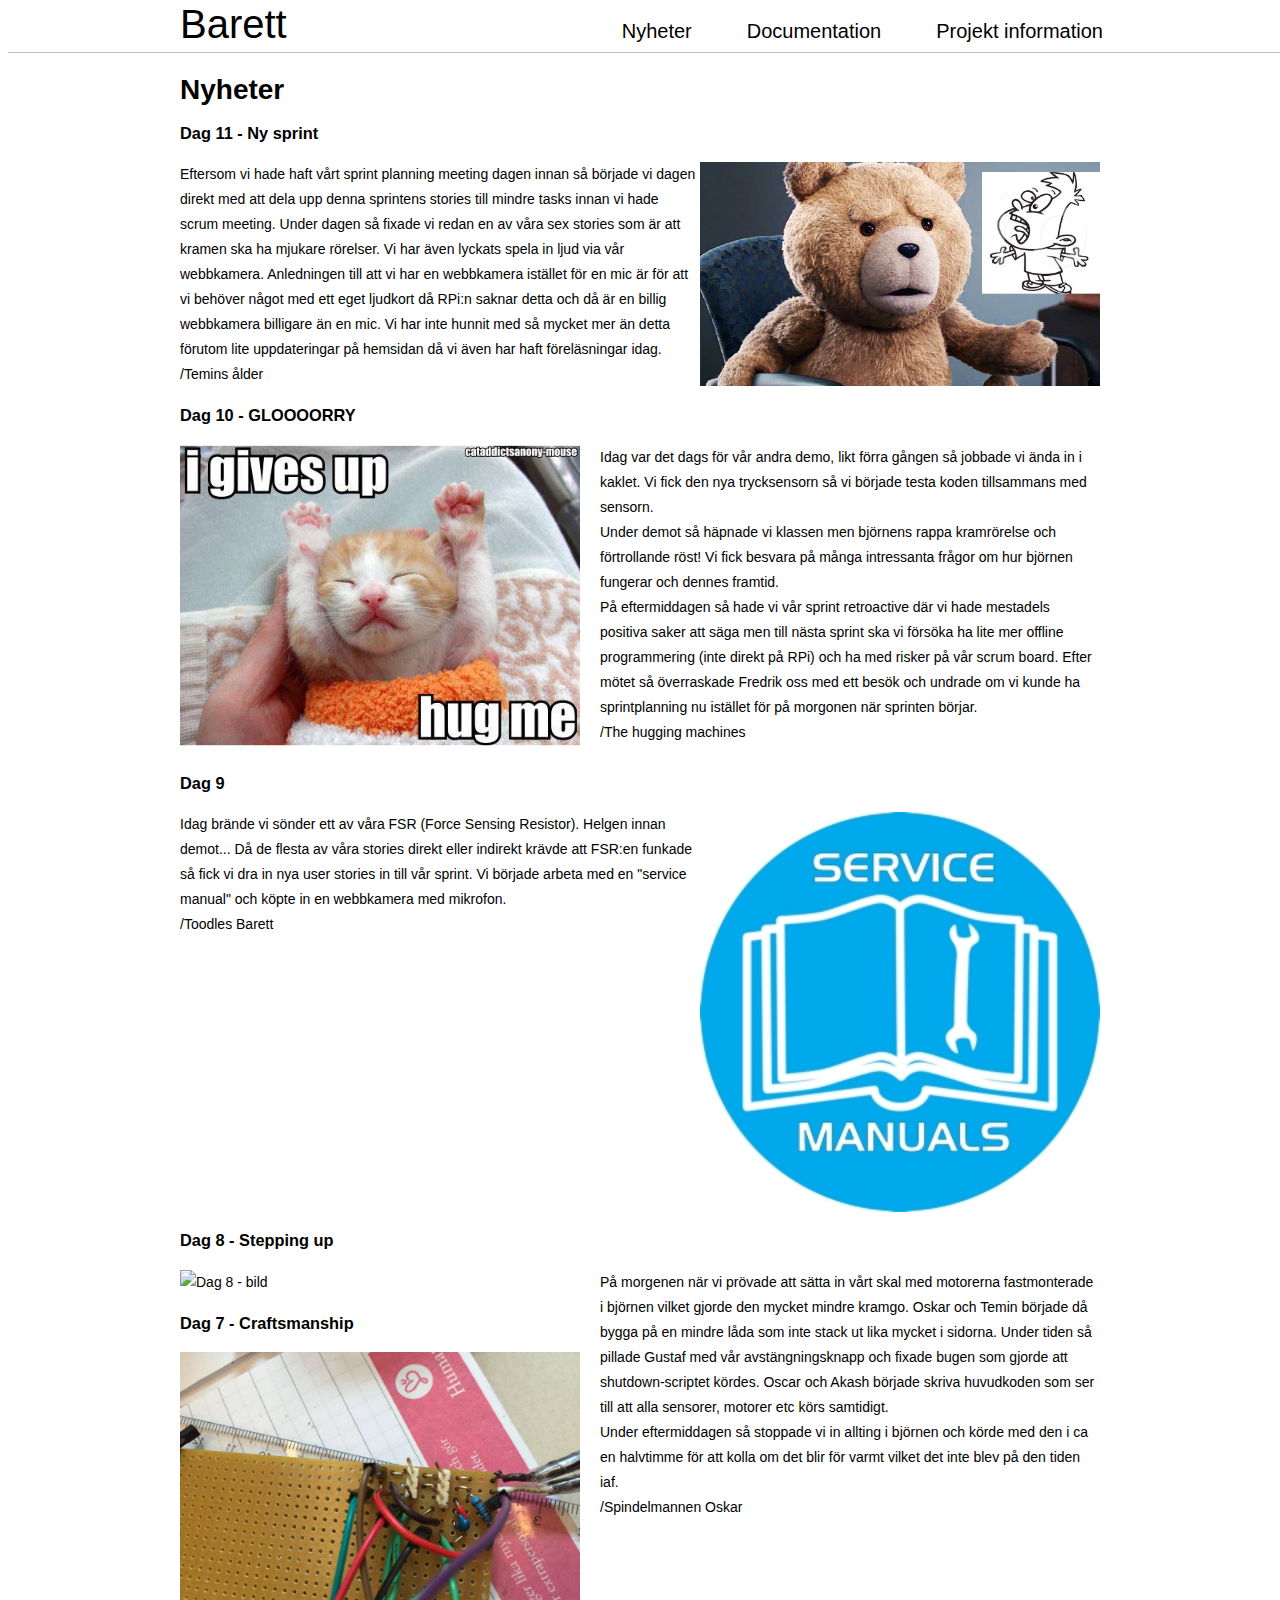
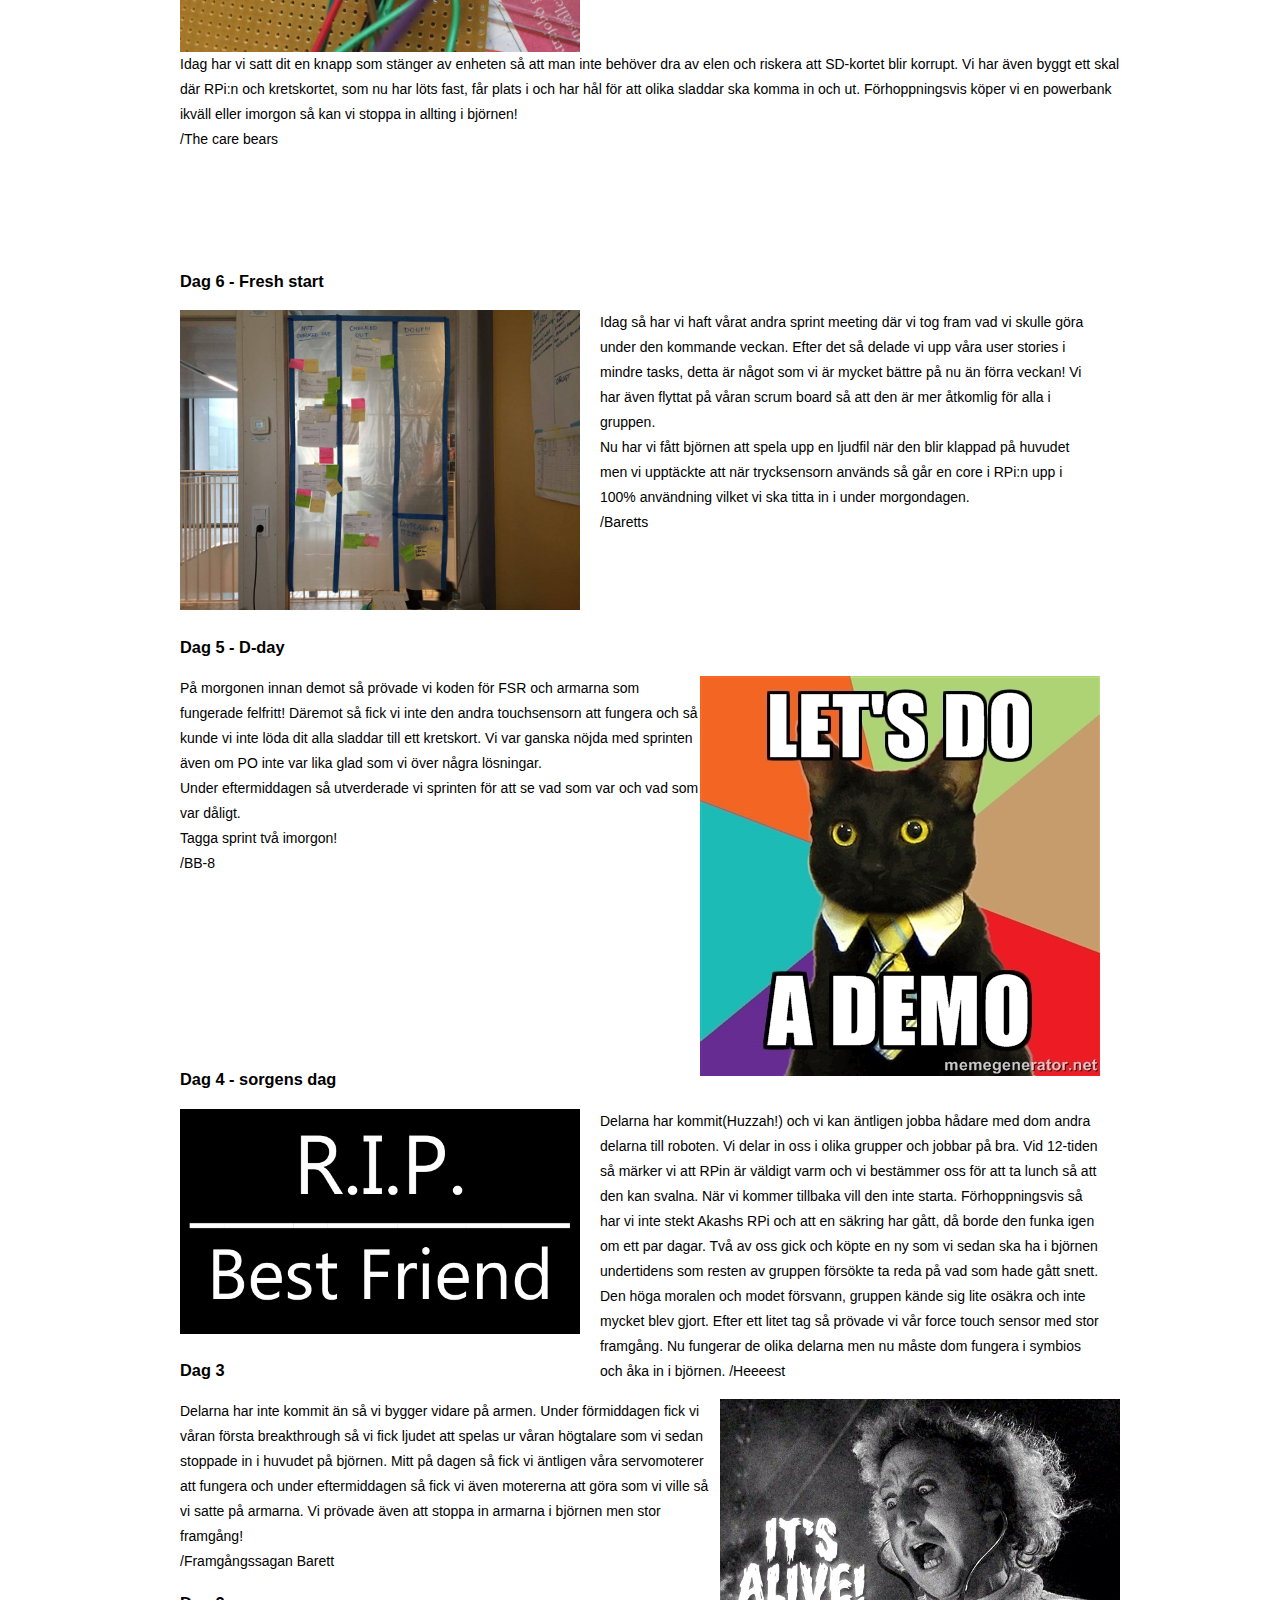
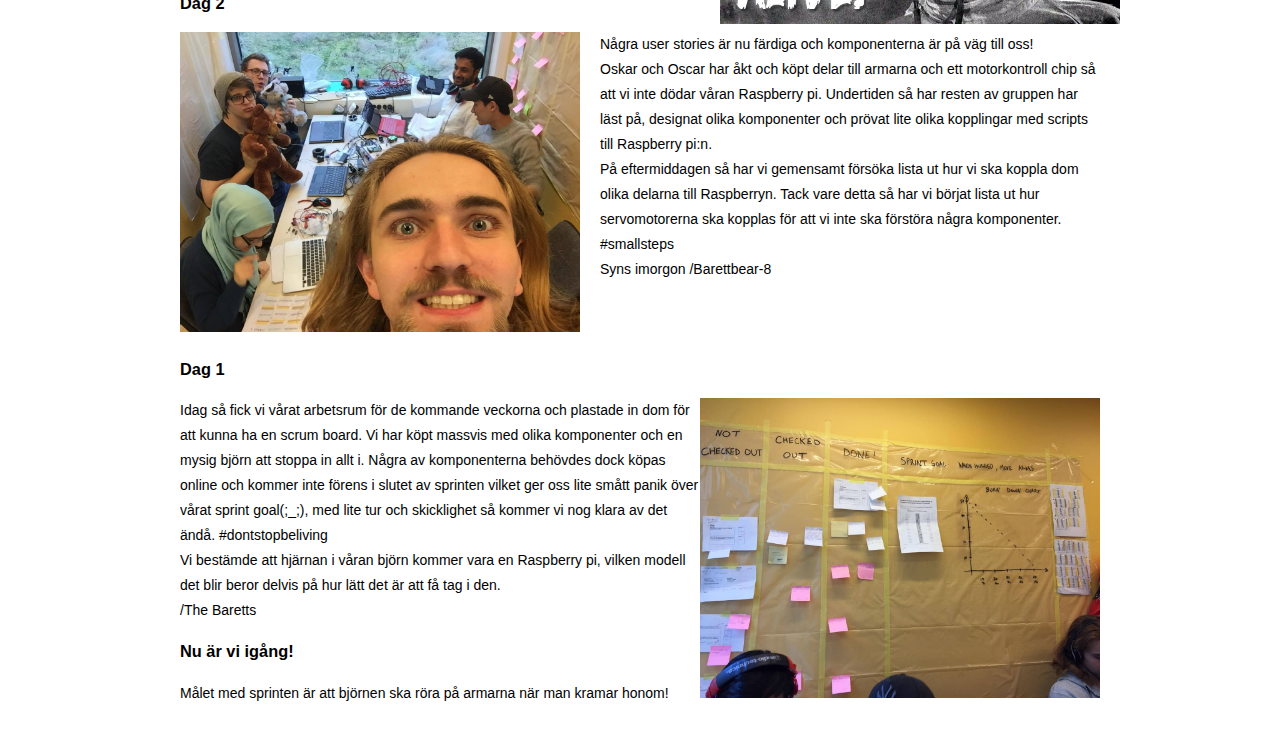
==== commit 9657e43c: "Blogg, design och dokumentation" ====
--- a/barett-webpage/index.html
+++ b/barett-webpage/index.html
@@ -29,88 +29,102 @@
         </script>
     </head>
     <body>
-        <div id="wrapper">
-            <div id="top">
+    <div id="top">
+                
+                <div id="meny">
                 <div id="title"><a href="index.html">Barett</a></div>
-                <div id="meny">
                     <ul>
                         <li>
-                            <a href="index.html">Nyheter</a>
+                            <a href="about.html" onmouseover="hide_all(), about_drop()" onmouseout="hide_all()">Projekt information</a>
                         </li>
                         <li>
                             <a href="doc.html" onmouseover="hide_all(), doc_drop()" onmouseout="hide_all()">Documentation</a>
                         </li>
                         <li>
-                            <a href="about.html" onmouseover="hide_all(), about_drop()" onmouseout="hide_all()">Projekt information</a>
+                            <a href="index.html">Nyheter</a>
                         </li>
                     </ul>
                 </div>    
             </div>
+        <div id="wrapper">
+            
             <div id="grabber">
                 <div id="news">
                 <h1>Nyheter</h1>
+                <h3>Dag 11 - Ny sprint</h3>
+                <img src="dag11.png" alt="Dag 11 - bild" style="width: 400px; height: auto; float: right; margin-right: 20px">
+                    Eftersom vi hade haft vårt sprint planning meeting dagen innan så började vi dagen direkt med att dela upp denna sprintens stories till mindre tasks innan vi hade scrum meeting. Under dagen så fixade vi redan en av våra sex stories som är att kramen ska ha mjukare rörelser. Vi har även lyckats spela in ljud via vår webbkamera. Anledningen till att vi har en webbkamera istället för en mic är för att vi behöver något med ett eget ljudkort då RPi:n saknar detta och då är en billig webbkamera billigare än en mic. Vi har inte hunnit med så mycket mer än detta förutom lite uppdateringar på hemsidan då vi även har haft föreläsningar idag.<br>
+                    /Temins ålder
+                <h3>Dag 10 - GLOOOORRY</h3>
+                <img src="dag10.jpg" alt="Dag 10 - bild" style="width: 400px; height: auto;">
+                <div style="width: 500px; float: right; margin-right: 20px;">
+                    Idag var det dags för vår andra demo, likt förra gången så jobbade vi ända in i kaklet. Vi fick den nya trycksensorn så vi började testa koden tillsammans med sensorn.<br>
+                    Under demot så häpnade vi klassen men björnens rappa kramrörelse och förtrollande röst! Vi fick besvara på många intressanta frågor om hur björnen fungerar och dennes framtid.<br>
+                    På eftermiddagen så hade vi vår sprint retroactive där vi hade mestadels positiva saker att säga men till nästa sprint ska vi försöka ha lite mer offline programmering (inte direkt på RPi) och ha med risker på vår scrum board. Efter mötet så överraskade Fredrik oss med ett besök och undrade om vi kunde ha sprintplanning nu istället för på morgonen när sprinten börjar.<br>
+                    /The hugging machines
+                </div>
                 <h3>Dag 9</h3>
-                <img src="dag9.jpg" style="width: 400px; height: auto; float: right; margin-right: 20px">
+                <img src="dag9.jpg" style="width: 400px; height: auto; float: right; margin-right: 20px" alt="Dag 9 - bild">
                 Idag brände vi sönder ett av våra FSR (Force Sensing Resistor). Helgen innan demot...
 Då de flesta av våra stories direkt eller indirekt krävde att FSR:en funkade så fick vi dra in nya user stories in till vår sprint.
 Vi började arbeta med en "service manual" och köpte in en webbkamera med mikrofon.<br>
                 /Toodles Barett<br><br><br><br><br><br><br><br><br><br><br><br>
                 <h3>Dag 8 - Stepping up</h3>
-                <img src="dag8.gif" style="width: 400px; height: auto;">
-                <div style="width: 500px; float: right; margin-right: 20px;">På morgenen när vi prövade att sätta in vårt skal med motorerna fastmonterade i björnen vilket gjorde den mycket mindre kramgo. Oskar och Temin började då bygga på en mindre låda som inte stack ut lika mycket i sidorna. Under tiden så pillade Gustaf med vår avstängningsknapp och fixade bugen som gjorde att shutdown-scriptet kördes. Oscar och Akash började skriva huvudkoden som ser till att alla sensorer, motorer etc körs samtidigt.</br>
-                Under eftermiddagen så stoppade vi in allting i björnen och körde med den i ca en halvtimme för att kolla om det blir för varmt vilket det inte blev på den tiden iaf.</br>
+                <img src="dag8.gif" style="width: 400px; height: auto;" alt="Dag 8 - bild">
+                <div style="width: 500px; float: right; margin-right: 20px;">På morgenen när vi prövade att sätta in vårt skal med motorerna fastmonterade i björnen vilket gjorde den mycket mindre kramgo. Oskar och Temin började då bygga på en mindre låda som inte stack ut lika mycket i sidorna. Under tiden så pillade Gustaf med vår avstängningsknapp och fixade bugen som gjorde att shutdown-scriptet kördes. Oscar och Akash började skriva huvudkoden som ser till att alla sensorer, motorer etc körs samtidigt.<br>
+                Under eftermiddagen så stoppade vi in allting i björnen och körde med den i ca en halvtimme för att kolla om det blir för varmt vilket det inte blev på den tiden iaf.<br>
                 /Spindelmannen Oskar
                     
                 </div>
                 <h3>Dag 7 - Craftsmanship</h3>
-                <img src="dag7.jpg" style="width: 400px; height: auto; float: right; margin-right: 20px;">
-                Idag har vi satt dit en knapp som stänger av enheten så att man inte behöver dra av elen och riskera att SD-kortet blir korrupt. Vi har även byggt ett skal där RPi:n och kretskortet, som nu har löts fast, får plats i och har hål för att olika sladdar ska komma in och ut. Förhoppningsvis köper vi en powerbank ikväll eller imorgon så kan vi stoppa in allting i björnen!</br>
+                <img src="dag7.jpg" style="width: 400px; height: auto; float: right; margin-right: 20px;" alt="Dag 7 - bild">
+                Idag har vi satt dit en knapp som stänger av enheten så att man inte behöver dra av elen och riskera att SD-kortet blir korrupt. Vi har även byggt ett skal där RPi:n och kretskortet, som nu har löts fast, får plats i och har hål för att olika sladdar ska komma in och ut. Förhoppningsvis köper vi en powerbank ikväll eller imorgon så kan vi stoppa in allting i björnen!<br>
                 /The care bears
-                </br>
-                </br>
-                </br>
-                </br>
-                </br> 
+                <br>
+                <br>
+                <br>
+                <br>
+                <br> 
                 <h3>Dag 6 - Fresh start</h3>
-                <img src="dag6.jpg" style="width: 400px; height: auto;">
-                <div style="width: 500px; float: right; margin-right: 20px;">Idag så har vi haft vårat andra sprint meeting där vi tog fram vad vi skulle göra under den kommande veckan. Efter det så delade vi upp våra user stories i mindre tasks, detta är något som vi är mycket bättre på nu än förra veckan! Vi har även flyttat på våran scrum board så att den är mer åtkomlig för alla i gruppen. </br>Nu har vi fått björnen att spela upp en ljudfil när den blir klappad på huvudet men vi upptäckte att när trycksensorn används så går en core i RPi:n upp i 100% användning vilket vi ska titta in i under morgondagen. </br>
+                <img src="dag6.jpg" style="width: 400px; height: auto;" alt="Dag 6 - bild">
+                <div style="width: 500px; float: right; margin-right: 20px;">Idag så har vi haft vårat andra sprint meeting där vi tog fram vad vi skulle göra under den kommande veckan. Efter det så delade vi upp våra user stories i mindre tasks, detta är något som vi är mycket bättre på nu än förra veckan! Vi har även flyttat på våran scrum board så att den är mer åtkomlig för alla i gruppen. <br>Nu har vi fått björnen att spela upp en ljudfil när den blir klappad på huvudet men vi upptäckte att när trycksensorn används så går en core i RPi:n upp i 100% användning vilket vi ska titta in i under morgondagen. <br>
                 /Baretts</div>
                 <h3>Dag 5 - D-day</h3>
-                <img src="dag5.jpg" style="width: 400px; height: auto; float: right; margin-right: 20px">
-                På morgonen innan demot så prövade vi koden för FSR och armarna som fungerade felfritt! Däremot så fick vi inte den andra touchsensorn att fungera och så kunde vi inte löda dit alla sladdar till ett kretskort. Vi var ganska nöjda med sprinten även om PO inte var lika glad som vi över några lösningar.</br>
-                Under eftermiddagen så utverderade vi sprinten för att se vad som var och vad som var dåligt.</br>
-                Tagga sprint två imorgon!</br>
+                <img src="dag5.jpg" style="width: 400px; height: auto; float: right; margin-right: 20px" alt="Dag 5 - bild">
+                På morgonen innan demot så prövade vi koden för FSR och armarna som fungerade felfritt! Däremot så fick vi inte den andra touchsensorn att fungera och så kunde vi inte löda dit alla sladdar till ett kretskort. Vi var ganska nöjda med sprinten även om PO inte var lika glad som vi över några lösningar.<br>
+                Under eftermiddagen så utverderade vi sprinten för att se vad som var och vad som var dåligt.<br>
+                Tagga sprint två imorgon!<br>
                 /BB-8
-                </br>
-                </br>
-                </br>
-                </br>
-                </br>
-                </br>
-                </br>
-                </br>
+                <br>
+                <br>
+                <br>
+                <br>
+                <br>
+                <br>
+                <br>
+                <br>
 
 
                 <h3>Dag 4 - sorgens dag</h3>
-                <img src="dag4.jpg" style="width: 400px; height: auto;">
-                <div style="width: 500px; float: right; margin-right: 20px;">Delarna har kommit(Huzzah!) och vi kan äntligen jobba hådare med dom andra delarna till roboten. Vi delar in oss i olika grupper och jobbar på bra. Vid 12-tiden så märker vi att RPin är väldigt varm och vi bestämmer oss för att ta lunch så att den kan svalna. När vi kommer tillbaka vill den inte starta. Förhoppningsvis så har vi inte stekt Akashs RPi och att en säkring har gått, då borde den funka igen om ett par dagar. Två av oss gick och köpte en ny som vi sedan ska ha i björnen undertidens som resten av gruppen försökte ta reda på vad som hade gått snett.</br>
+                <img src="dag4.jpg" style="width: 400px; height: auto;" alt="Dag 4 - bild">
+                <div style="width: 500px; float: right; margin-right: 20px;">Delarna har kommit(Huzzah!) och vi kan äntligen jobba hådare med dom andra delarna till roboten. Vi delar in oss i olika grupper och jobbar på bra. Vid 12-tiden så märker vi att RPin är väldigt varm och vi bestämmer oss för att ta lunch så att den kan svalna. När vi kommer tillbaka vill den inte starta. Förhoppningsvis så har vi inte stekt Akashs RPi och att en säkring har gått, då borde den funka igen om ett par dagar. Två av oss gick och köpte en ny som vi sedan ska ha i björnen undertidens som resten av gruppen försökte ta reda på vad som hade gått snett.<br>
                 Den höga moralen och modet försvann, gruppen kände sig lite osäkra och inte mycket blev gjort. Efter ett litet tag så prövade vi vår force touch sensor med stor framgång. Nu fungerar de olika delarna men nu måste dom fungera i symbios och åka in i björnen. 
                 /Heeeest</div>
                 <h3>Dag 3</h3>
-                <img src="dag3.jpg" style="width: 400px; height: auto; float: right;">
-                Delarna har inte kommit än så vi bygger vidare på armen. Under förmiddagen fick vi våran första breakthrough så vi fick ljudet att spelas ur våran högtalare som vi sedan stoppade in i huvudet på björnen. Mitt på dagen så fick vi äntligen våra servomoterer att fungera och under eftermiddagen så fick vi även motererna att göra som vi ville så vi satte på armarna. Vi prövade även att stoppa in armarna i björnen men stor framgång!</br>
+                <img src="dag3.jpg" style="width: 400px; height: auto; float: right;" alt="Dag 3 - bild">
+                Delarna har inte kommit än så vi bygger vidare på armen. Under förmiddagen fick vi våran första breakthrough så vi fick ljudet att spelas ur våran högtalare som vi sedan stoppade in i huvudet på björnen. Mitt på dagen så fick vi äntligen våra servomoterer att fungera och under eftermiddagen så fick vi även motererna att göra som vi ville så vi satte på armarna. Vi prövade även att stoppa in armarna i björnen men stor framgång!<br>
                 /Framgångssagan Barett
                 <h3>Dag 2</h3>
-                <img src="dag2.jpg" style="width: 400px; height: auto;">
-                <div style="width: 500px; float: right; margin-right: 20px;">Några user stories är nu färdiga och komponenterna är på väg till oss!</br>
-                    Oskar och Oscar har åkt och köpt delar till armarna och ett motorkontroll chip så att vi inte dödar våran Raspberry pi. Undertiden så har resten av gruppen har läst på, designat olika komponenter och  prövat lite olika kopplingar med scripts till Raspberry pi:n.</br>
-                    På eftermiddagen så har vi gemensamt försöka lista ut hur vi ska koppla dom olika delarna till Raspberryn. Tack vare detta så har vi börjat lista ut hur servomotorerna ska kopplas för att vi inte ska förstöra några komponenter. #smallsteps</br>
+                <img src="dag2.jpg" style="width: 400px; height: auto;" alt="Dag 2 - bild">
+                <div style="width: 500px; float: right; margin-right: 20px;">Några user stories är nu färdiga och komponenterna är på väg till oss!<br>
+                    Oskar och Oscar har åkt och köpt delar till armarna och ett motorkontroll chip så att vi inte dödar våran Raspberry pi. Undertiden så har resten av gruppen har läst på, designat olika komponenter och  prövat lite olika kopplingar med scripts till Raspberry pi:n.<br>
+                    På eftermiddagen så har vi gemensamt försöka lista ut hur vi ska koppla dom olika delarna till Raspberryn. Tack vare detta så har vi börjat lista ut hur servomotorerna ska kopplas för att vi inte ska förstöra några komponenter. #smallsteps<br>
                     Syns imorgon /Barettbear-8
                 </div>
                 <h3>Dag 1</h3>
-                <img src="dag1.jpg" style="width: 400px; float: right; margin-right: 20px;">
-                Idag så fick vi vårat arbetsrum för de kommande veckorna och plastade in dom för att kunna ha en scrum board. Vi har köpt massvis med olika komponenter och en mysig björn att stoppa in allt i. Några av komponenterna behövdes dock köpas online och kommer inte förens i slutet av sprinten vilket ger oss lite smått panik över vårat sprint goal(;_;), med lite tur och skicklighet så kommer vi nog klara av det ändå. #dontstopbeliving</br>
-                Vi bestämde att hjärnan i våran björn kommer vara en Raspberry pi, vilken modell det blir beror delvis på hur lätt det är att få tag i den.</br>
+                <img src="dag1.jpg" style="width: 400px; float: right; margin-right: 20px;" alt="Dag 1 - bild">
+                Idag så fick vi vårat arbetsrum för de kommande veckorna och plastade in dom för att kunna ha en scrum board. Vi har köpt massvis med olika komponenter och en mysig björn att stoppa in allt i. Några av komponenterna behövdes dock köpas online och kommer inte förens i slutet av sprinten vilket ger oss lite smått panik över vårat sprint goal(;_;), med lite tur och skicklighet så kommer vi nog klara av det ändå. #dontstopbeliving<br>
+                Vi bestämde att hjärnan i våran björn kommer vara en Raspberry pi, vilken modell det blir beror delvis på hur lätt det är att få tag i den.<br>
                 /The Baretts
                 
                 <h3>Nu är vi igång!</h3> Målet med sprinten är att björnen ska röra på armarna när man kramar honom!
@@ -120,7 +134,7 @@
         </div>
         <a href="">
             <div id="floater">
-                Tillbaka upp
+                <img src="up.jpg" alt="Tillbaka upp" style="width: 30px; height: auto;">
             </div>
         </a>
     </body>
--- a/barett-webpage/stilmall.css
+++ b/barett-webpage/stilmall.css
@@ -1,7 +1,20 @@
 body {
-    background-color: #00a2fe;
+    background-color: #ffffff;
     font-size: 14px;
     font-family: arial, helvetica;
+}
+
+textarea {
+resize: none;
+background-color: #ffffff;
+color: black;
+font-size: 15px;
+font-family: sans-serif, arial, helvetica;
+line-height: 20px;
+border: 0px;
+font-weight: 500;
+float: left;
+margin-top: 10px;
 }
 
 #wrapper {
@@ -14,35 +27,42 @@
 }
 
 #top {
-    width: 960px;
-    height: 50px;
+    width: 100%;
+    height: auto;
     margin-left: auto;
     margin-right: auto;
-    margin-top: -8px;
-    background-color: #ffffff;
+    margin-top: -12px;
     float: left;
     position: fixed;
-    top: 0px
+    top: 0px;
+    border: 0px;
+    border-bottom: 1px;
+    border-style: solid;
+    border-color: #bfbfbf;
+    background-color: #ffffff;
+    padding-bottom: 5px;
 }
 
 #logga {
     width: 125px;
     height: 91px;
     float: left;
-    margin-left: 30px;
+    margin-left: 400px;
     margin-top: 25px;
 }
 
 #meny {
     margin-top: 10px;
-    margin-left: 150px;
+    margin-left: auto;
+    margin-right: auto;
+    width: 960px;
 }
 
 #meny a:link {width: auto; height: auto; padding: 25px; padding-top: 3px; padding-bottom: 3px; color: #000000; text-decoration: none; line-height: 0px; text-transform: none; border-bottom: 0px;}
 #meny a:visited {width: auto; height: auto; padding: 25px; padding-top: 3px; padding-bottom: 3px; color: #000000; text-decoration: none; line-height: 0px; text-transform: none; border-bottom: 0px;}
 #meny a:hover {width: auto; height: auto; padding: 25px; padding-top: 3px; padding-bottom: 3px; color: #000000; text-decoration: none; line-height: 0px; text-transform: none; border-bottom: 0px;}
 #meny a:active {width: auto; height: auto; padding: 25px; padding-top: 3px; padding-bottom: 3px; color: #000000; text-decoration: none; line-height: 0px; text-transform: none; border-bottom: 0px;}
-#meny li {list-style: none; display: inline; float: left; font-family: Trebuchet MS, arial, helvetica; font-size: 16px; margin-left: 5px;}
+#meny li {list-style: none; display: inline; float: right; font-family: "Trebuchet MS", arial, helvetica; font-size: 20px; margin-left: 5px; margin-top: 18px;}
 
 
 #grabber {
@@ -54,7 +74,7 @@
     padding-left: 20px;
     padding-bottom: 15px;
     margin-bottom: 10px;
-    margin-top: 34px;
+    margin-top: 50px;
 }
 
 
@@ -79,7 +99,8 @@
 #title {
     font-size: 40px;
     float: left;
-    margin-left: 20px;
+    padding: 0px;
+    margin-left: -13px;
 }
 
 #floater {
@@ -94,6 +115,7 @@
     padding: 5px;
     padding-left: 10px;
     padding-right: 10px;
+    margin-left: 60px;
 }
 
 #title a:link {text-decoration: none; line-height: 0px; color: #000000;}
@@ -109,4 +131,4 @@
 #github a:visited {width: auto; height: auto; padding: 0px; color: #000000; text-decoration: none; line-height: 0px; text-transform: none; border-bottom: 0px;}
 #github a:hover {width: auto; height: auto; padding: 0px; color: #000000; text-decoration: none; line-height: 0px; text-transform: none; border-bottom: 0px;}
 #github a:active {width: auto; height: auto; padding: 0px;  color: #000000; text-decoration: none; line-height: 0px; text-transform: none; border-bottom: 0px;}
-#github li {list-style: none; display: inline; float: left; font-family: Trebuchet MS, arial, helvetica; font-size: 14px;}+#github li {list-style: none; display: inline; float: left; font-family: "Trebuchet MS", arial, helvetica; font-size: 14px;}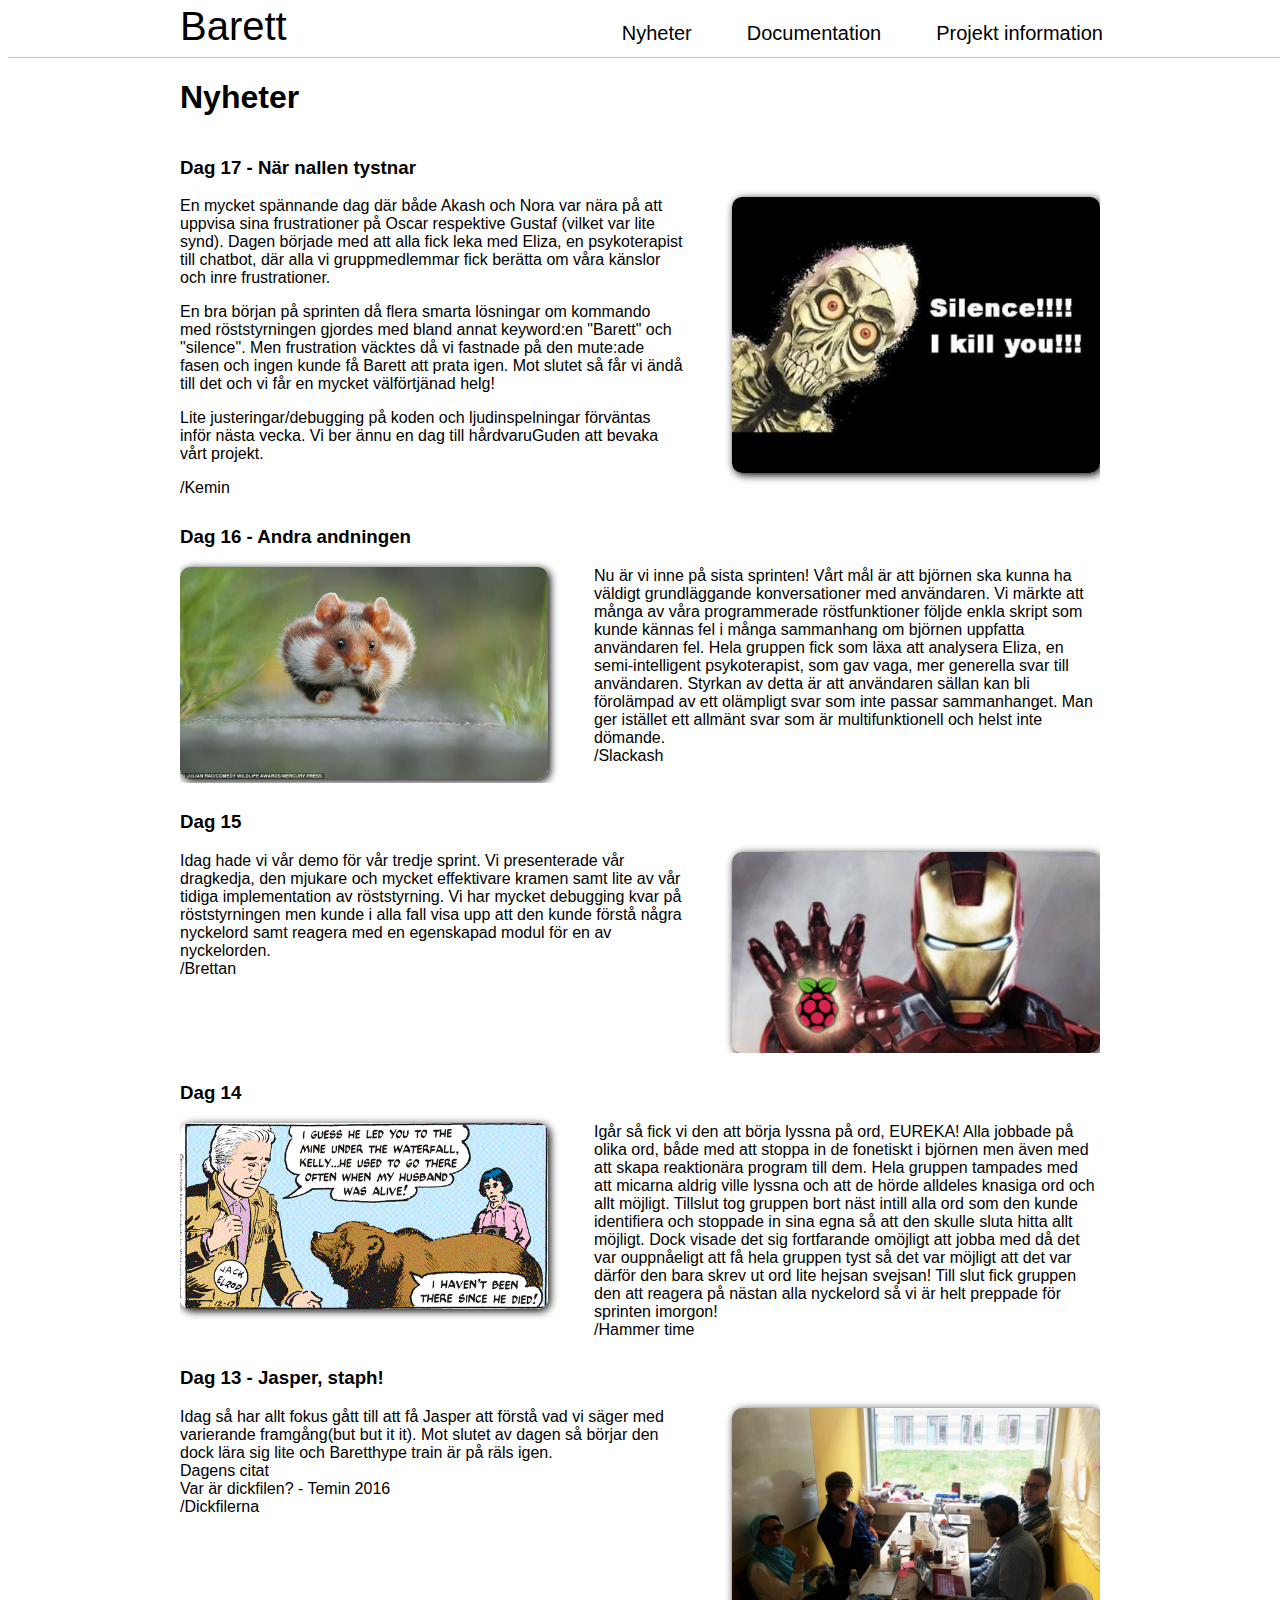
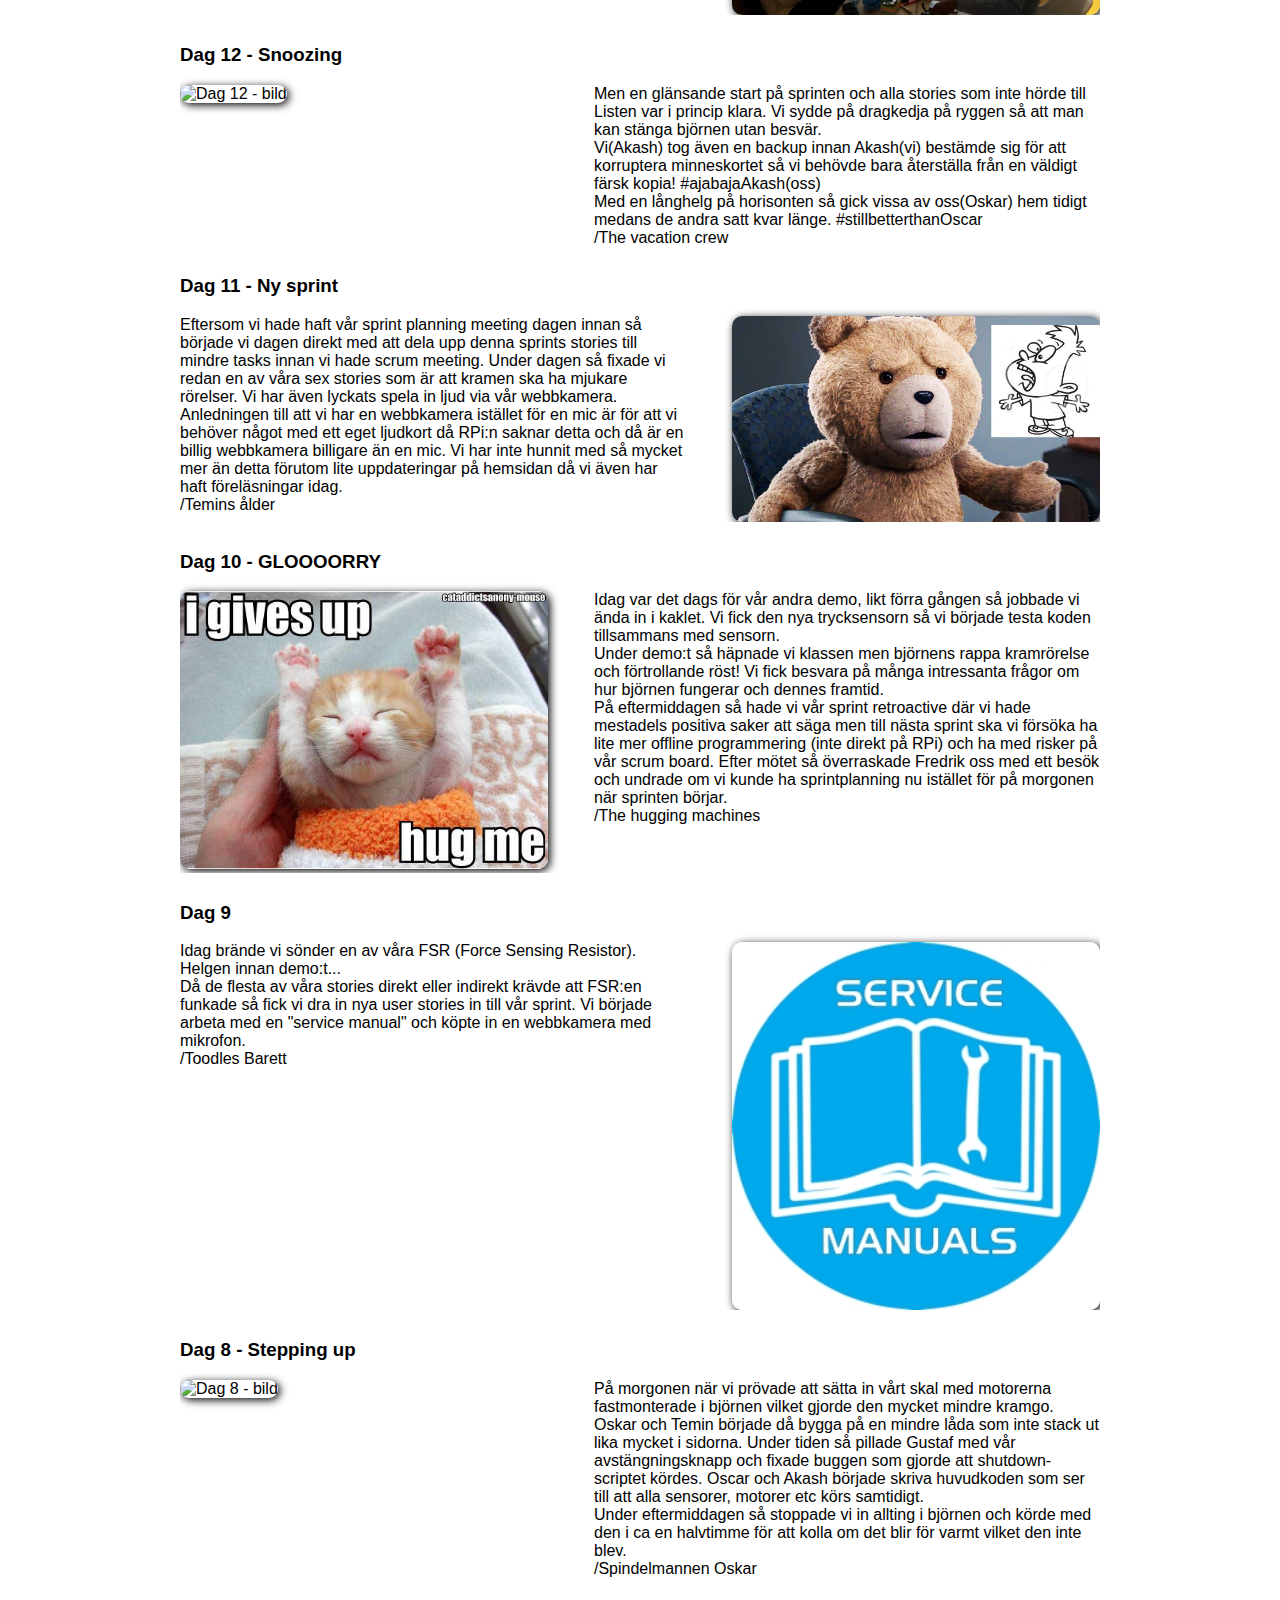
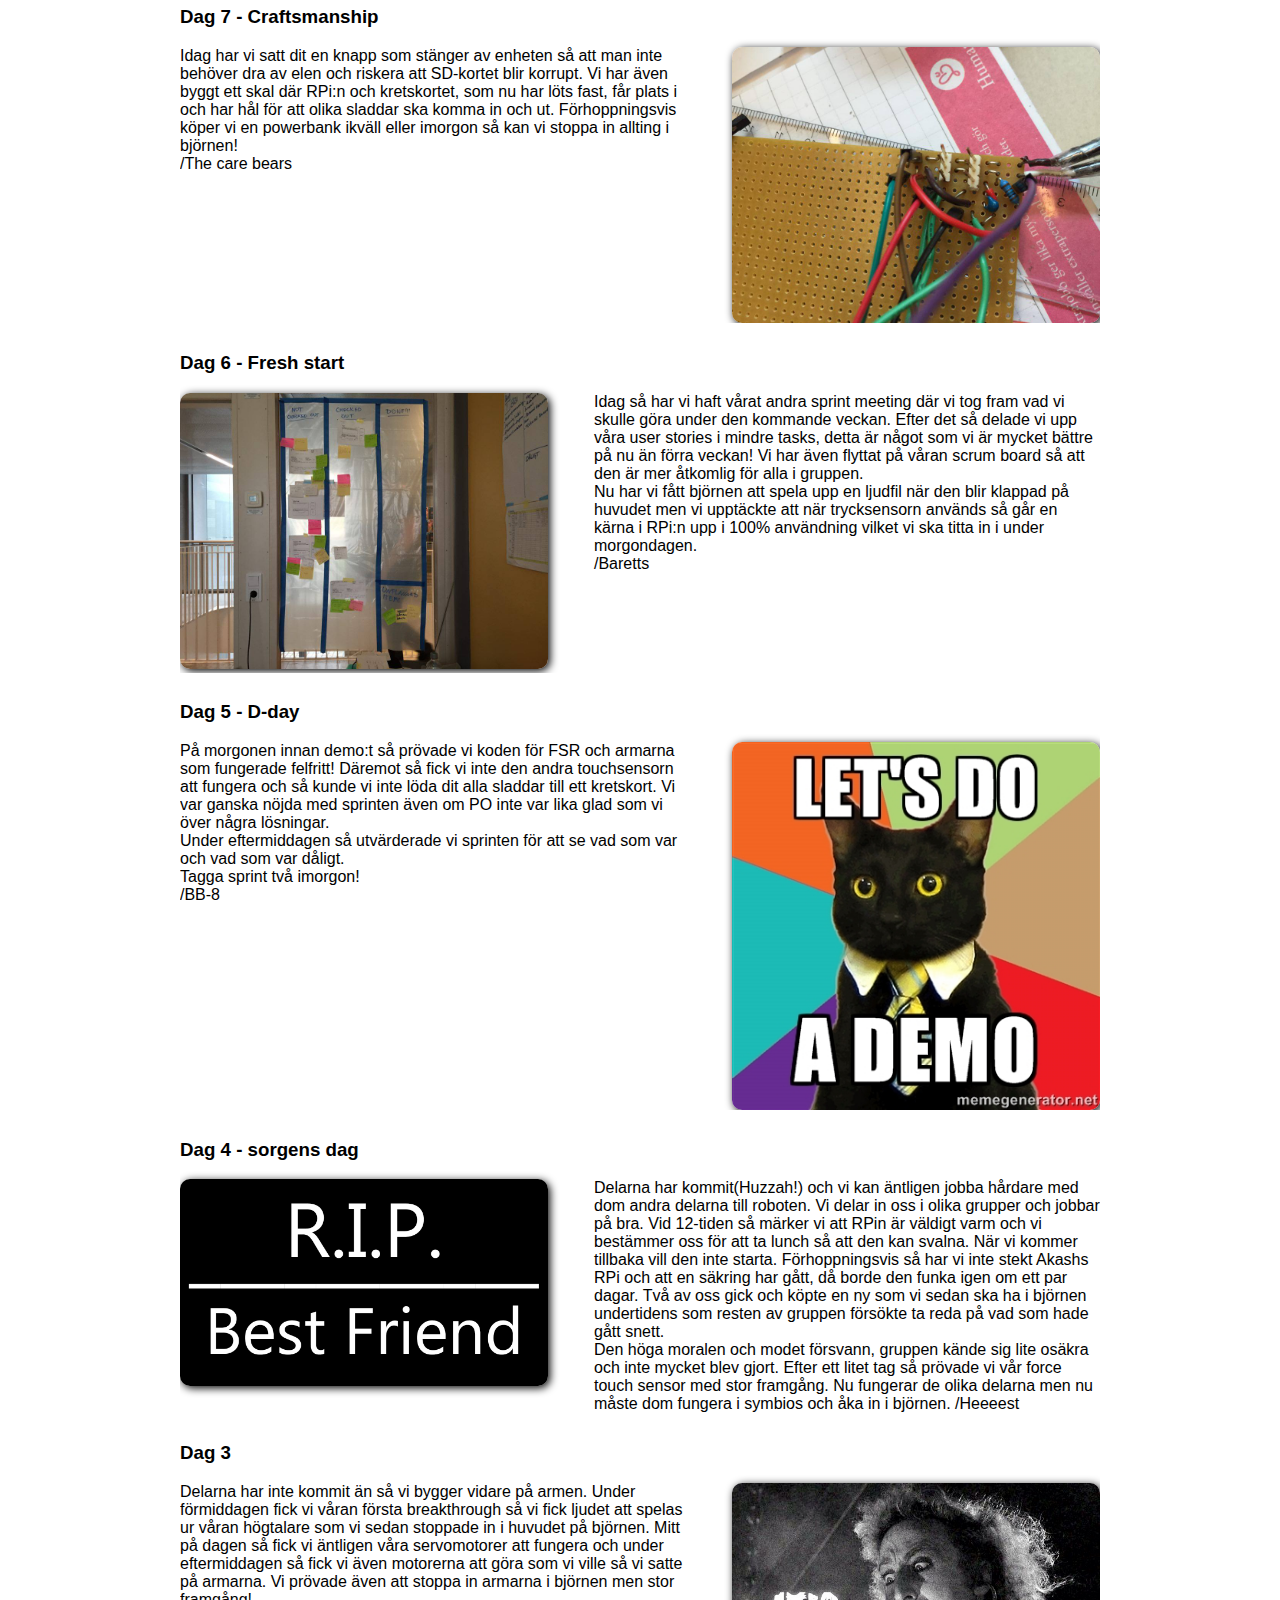
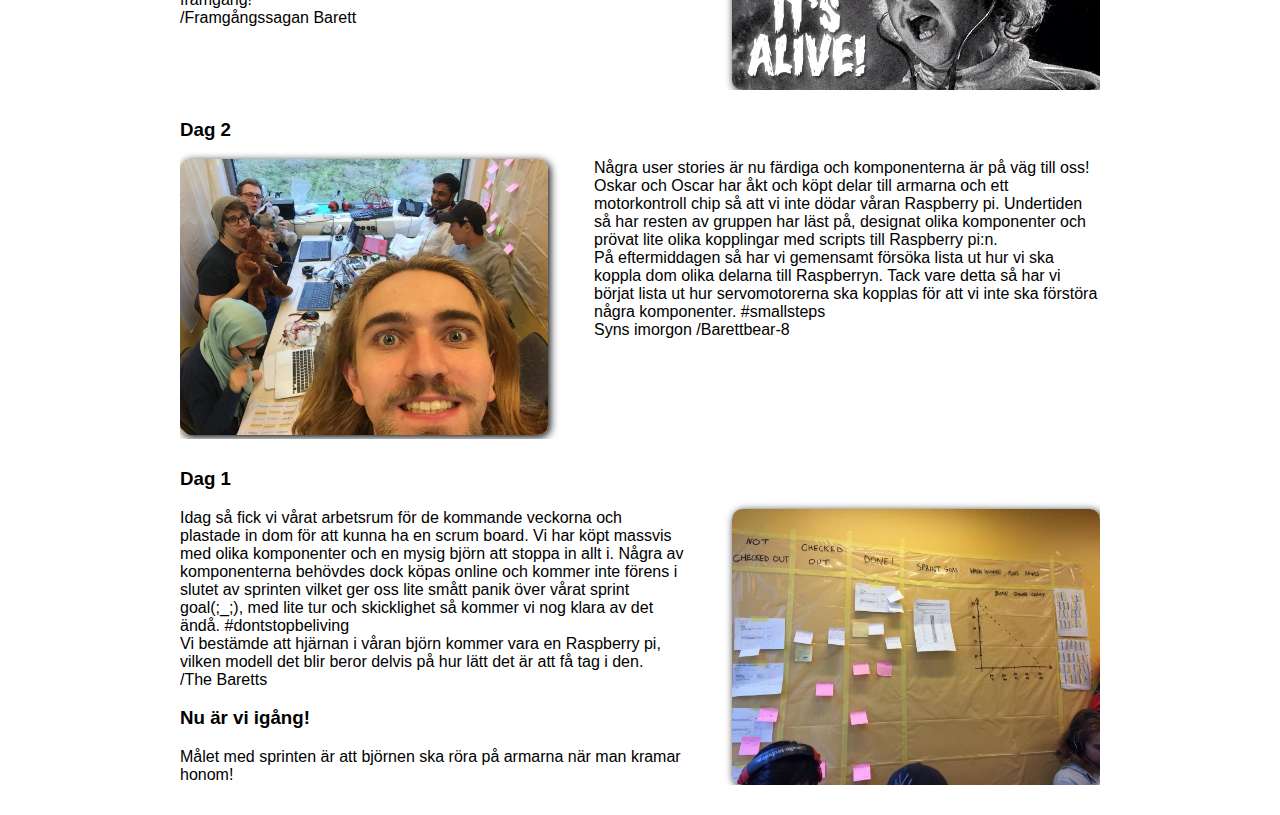
==== commit 18a38dd2: "Pushed to webpage branch" ====
--- a/barett-webpage/index.html
+++ b/barett-webpage/index.html
@@ -1,7 +1,15 @@
+<!--
+Oskar är bättre än Oscar för han vet hur man stavar!
+This site is made by Oskar Dahl
+osda@kth.se
+-->
 <!DOCTYPE HTML>
 <html>
     <head>
         <meta http-equiv="content-type" content="text/html;charset=UTF-8"/>
+
+        <meta name="viewport" content="width=device-width, initial-scale=1.0">
+
         <title>Robot Barett</title>
         <link rel="stylesheet" href="stilmall.css" type="text/css" media="screen" />
         <link rel="icon" type="image/gif" href="fav.jpg"/>
@@ -9,29 +17,40 @@
         <script>
             $(document).ready(function(){
                 function showDiv(){
-                  if($(window).scrollTop() > 400 ){
+                  if($(window).scrollTop() > 200 ){
                     $("#floater").fadeIn(500);
                   }
-                  if($(window).scrollTop() < 400){
+                  if($(window).scrollTop() < 200){
                     $("#floater").fadeOut(500);
                   }
                 };
                 $(window).scroll(showDiv);
                 showDiv();
-                
+                $('.menybild').click(function(event){
+                    $("#undermeny").fadeIn(500);
+                });
+                $('#mobilmeny').click(function(event){
+                    event.stopPropagation();
+                });
+                $('news').click(function(){
+                    $("#undermeny").fadeOut(500);
+                });
+                $('html').click(function(){
+                    $("#undermeny").fadeOut(500);
+                });
                 $('#floater').click(function () {
-            $('body,html').animate({
-                scrollTop: 0
-            }, 800);
-            return false;
-        });
+                    $('body,html').animate({
+                        scrollTop: 0
+                    }, 800);
+                    return false;
+                });
             });
         </script>
     </head>
     <body>
-    <div id="top">
-                
-                <div id="meny">
+        <div id="top">
+                    
+            <div id="meny">
                 <div id="title"><a href="index.html">Barett</a></div>
                     <ul>
                         <li>
@@ -44,91 +63,183 @@
                             <a href="index.html">Nyheter</a>
                         </li>
                     </ul>
-                </div>    
             </div>
-        <div id="wrapper">
-            
+            <div id="mobilmeny">
+                    <div id="mobiltitle"><a href="index.html">Barett</a></div>
+                    <img src="meny.png" alt="Meny" class="menybild">
+                    <div id="undermeny">
+                        <ul>
+                            <li>
+                                <a href="index.html">Nyheter</a>
+                            </li>
+                            <li>
+                                <a href="doc.html">Documentation</a>
+                            </li>
+                            <li>
+                                <a href="about.html">Projekt information</a>
+                            </li>
+                        </ul>
+                    </div>
+            </div>    
+        </div>
+
+        <div id="wrapper"> 
             <div id="grabber">
                 <div id="news">
-                <h1>Nyheter</h1>
-                <h3>Dag 11 - Ny sprint</h3>
-                <img src="dag11.png" alt="Dag 11 - bild" style="width: 400px; height: auto; float: right; margin-right: 20px">
-                    Eftersom vi hade haft vårt sprint planning meeting dagen innan så började vi dagen direkt med att dela upp denna sprintens stories till mindre tasks innan vi hade scrum meeting. Under dagen så fixade vi redan en av våra sex stories som är att kramen ska ha mjukare rörelser. Vi har även lyckats spela in ljud via vår webbkamera. Anledningen till att vi har en webbkamera istället för en mic är för att vi behöver något med ett eget ljudkort då RPi:n saknar detta och då är en billig webbkamera billigare än en mic. Vi har inte hunnit med så mycket mer än detta förutom lite uppdateringar på hemsidan då vi även har haft föreläsningar idag.<br>
-                    /Temins ålder
-                <h3>Dag 10 - GLOOOORRY</h3>
-                <img src="dag10.jpg" alt="Dag 10 - bild" style="width: 400px; height: auto;">
-                <div style="width: 500px; float: right; margin-right: 20px;">
-                    Idag var det dags för vår andra demo, likt förra gången så jobbade vi ända in i kaklet. Vi fick den nya trycksensorn så vi började testa koden tillsammans med sensorn.<br>
-                    Under demot så häpnade vi klassen men björnens rappa kramrörelse och förtrollande röst! Vi fick besvara på många intressanta frågor om hur björnen fungerar och dennes framtid.<br>
-                    På eftermiddagen så hade vi vår sprint retroactive där vi hade mestadels positiva saker att säga men till nästa sprint ska vi försöka ha lite mer offline programmering (inte direkt på RPi) och ha med risker på vår scrum board. Efter mötet så överraskade Fredrik oss med ett besök och undrade om vi kunde ha sprintplanning nu istället för på morgonen när sprinten börjar.<br>
-                    /The hugging machines
-                </div>
-                <h3>Dag 9</h3>
-                <img src="dag9.jpg" style="width: 400px; height: auto; float: right; margin-right: 20px" alt="Dag 9 - bild">
-                Idag brände vi sönder ett av våra FSR (Force Sensing Resistor). Helgen innan demot...
-Då de flesta av våra stories direkt eller indirekt krävde att FSR:en funkade så fick vi dra in nya user stories in till vår sprint.
-Vi började arbeta med en "service manual" och köpte in en webbkamera med mikrofon.<br>
-                /Toodles Barett<br><br><br><br><br><br><br><br><br><br><br><br>
-                <h3>Dag 8 - Stepping up</h3>
-                <img src="dag8.gif" style="width: 400px; height: auto;" alt="Dag 8 - bild">
-                <div style="width: 500px; float: right; margin-right: 20px;">På morgenen när vi prövade att sätta in vårt skal med motorerna fastmonterade i björnen vilket gjorde den mycket mindre kramgo. Oskar och Temin började då bygga på en mindre låda som inte stack ut lika mycket i sidorna. Under tiden så pillade Gustaf med vår avstängningsknapp och fixade bugen som gjorde att shutdown-scriptet kördes. Oscar och Akash började skriva huvudkoden som ser till att alla sensorer, motorer etc körs samtidigt.<br>
-                Under eftermiddagen så stoppade vi in allting i björnen och körde med den i ca en halvtimme för att kolla om det blir för varmt vilket det inte blev på den tiden iaf.<br>
-                /Spindelmannen Oskar
-                    
-                </div>
-                <h3>Dag 7 - Craftsmanship</h3>
-                <img src="dag7.jpg" style="width: 400px; height: auto; float: right; margin-right: 20px;" alt="Dag 7 - bild">
-                Idag har vi satt dit en knapp som stänger av enheten så att man inte behöver dra av elen och riskera att SD-kortet blir korrupt. Vi har även byggt ett skal där RPi:n och kretskortet, som nu har löts fast, får plats i och har hål för att olika sladdar ska komma in och ut. Förhoppningsvis köper vi en powerbank ikväll eller imorgon så kan vi stoppa in allting i björnen!<br>
-                /The care bears
-                <br>
-                <br>
-                <br>
-                <br>
-                <br> 
-                <h3>Dag 6 - Fresh start</h3>
-                <img src="dag6.jpg" style="width: 400px; height: auto;" alt="Dag 6 - bild">
-                <div style="width: 500px; float: right; margin-right: 20px;">Idag så har vi haft vårat andra sprint meeting där vi tog fram vad vi skulle göra under den kommande veckan. Efter det så delade vi upp våra user stories i mindre tasks, detta är något som vi är mycket bättre på nu än förra veckan! Vi har även flyttat på våran scrum board så att den är mer åtkomlig för alla i gruppen. <br>Nu har vi fått björnen att spela upp en ljudfil när den blir klappad på huvudet men vi upptäckte att när trycksensorn används så går en core i RPi:n upp i 100% användning vilket vi ska titta in i under morgondagen. <br>
-                /Baretts</div>
-                <h3>Dag 5 - D-day</h3>
-                <img src="dag5.jpg" style="width: 400px; height: auto; float: right; margin-right: 20px" alt="Dag 5 - bild">
-                På morgonen innan demot så prövade vi koden för FSR och armarna som fungerade felfritt! Däremot så fick vi inte den andra touchsensorn att fungera och så kunde vi inte löda dit alla sladdar till ett kretskort. Vi var ganska nöjda med sprinten även om PO inte var lika glad som vi över några lösningar.<br>
-                Under eftermiddagen så utverderade vi sprinten för att se vad som var och vad som var dåligt.<br>
-                Tagga sprint två imorgon!<br>
-                /BB-8
-                <br>
-                <br>
-                <br>
-                <br>
-                <br>
-                <br>
-                <br>
-                <br>
-
-
-                <h3>Dag 4 - sorgens dag</h3>
-                <img src="dag4.jpg" style="width: 400px; height: auto;" alt="Dag 4 - bild">
-                <div style="width: 500px; float: right; margin-right: 20px;">Delarna har kommit(Huzzah!) och vi kan äntligen jobba hådare med dom andra delarna till roboten. Vi delar in oss i olika grupper och jobbar på bra. Vid 12-tiden så märker vi att RPin är väldigt varm och vi bestämmer oss för att ta lunch så att den kan svalna. När vi kommer tillbaka vill den inte starta. Förhoppningsvis så har vi inte stekt Akashs RPi och att en säkring har gått, då borde den funka igen om ett par dagar. Två av oss gick och köpte en ny som vi sedan ska ha i björnen undertidens som resten av gruppen försökte ta reda på vad som hade gått snett.<br>
-                Den höga moralen och modet försvann, gruppen kände sig lite osäkra och inte mycket blev gjort. Efter ett litet tag så prövade vi vår force touch sensor med stor framgång. Nu fungerar de olika delarna men nu måste dom fungera i symbios och åka in i björnen. 
-                /Heeeest</div>
-                <h3>Dag 3</h3>
-                <img src="dag3.jpg" style="width: 400px; height: auto; float: right;" alt="Dag 3 - bild">
-                Delarna har inte kommit än så vi bygger vidare på armen. Under förmiddagen fick vi våran första breakthrough så vi fick ljudet att spelas ur våran högtalare som vi sedan stoppade in i huvudet på björnen. Mitt på dagen så fick vi äntligen våra servomoterer att fungera och under eftermiddagen så fick vi även motererna att göra som vi ville så vi satte på armarna. Vi prövade även att stoppa in armarna i björnen men stor framgång!<br>
-                /Framgångssagan Barett
-                <h3>Dag 2</h3>
-                <img src="dag2.jpg" style="width: 400px; height: auto;" alt="Dag 2 - bild">
-                <div style="width: 500px; float: right; margin-right: 20px;">Några user stories är nu färdiga och komponenterna är på väg till oss!<br>
-                    Oskar och Oscar har åkt och köpt delar till armarna och ett motorkontroll chip så att vi inte dödar våran Raspberry pi. Undertiden så har resten av gruppen har läst på, designat olika komponenter och  prövat lite olika kopplingar med scripts till Raspberry pi:n.<br>
-                    På eftermiddagen så har vi gemensamt försöka lista ut hur vi ska koppla dom olika delarna till Raspberryn. Tack vare detta så har vi börjat lista ut hur servomotorerna ska kopplas för att vi inte ska förstöra några komponenter. #smallsteps<br>
-                    Syns imorgon /Barettbear-8
-                </div>
-                <h3>Dag 1</h3>
-                <img src="dag1.jpg" style="width: 400px; float: right; margin-right: 20px;" alt="Dag 1 - bild">
-                Idag så fick vi vårat arbetsrum för de kommande veckorna och plastade in dom för att kunna ha en scrum board. Vi har köpt massvis med olika komponenter och en mysig björn att stoppa in allt i. Några av komponenterna behövdes dock köpas online och kommer inte förens i slutet av sprinten vilket ger oss lite smått panik över vårat sprint goal(;_;), med lite tur och skicklighet så kommer vi nog klara av det ändå. #dontstopbeliving<br>
-                Vi bestämde att hjärnan i våran björn kommer vara en Raspberry pi, vilken modell det blir beror delvis på hur lätt det är att få tag i den.<br>
-                /The Baretts
-                
-                <h3>Nu är vi igång!</h3> Målet med sprinten är att björnen ska röra på armarna när man kramar honom!
-
+                    <h1>Nyheter</h1>
+                    <div id="text">
+                        <h3>Dag 17 - När nallen tystnar</h3>
+                        <img src="dag17.jpg" alt="Dag 17 - bild" class="hbild">
+                        <div id="vtext">
+                            <p>En mycket spännande dag där både Akash och Nora var nära på att uppvisa sina frustrationer på Oscar respektive Gustaf (vilket var lite synd). Dagen började med att alla fick leka med Eliza, en psykoterapist till chatbot, där alla vi gruppmedlemmar fick berätta om våra känslor och inre frustrationer.</p>
+                            <p>En bra början på sprinten då flera smarta lösningar om kommando med röststyrningen gjordes med bland annat keyword:en  "Barett" och "silence". Men frustration väcktes då vi fastnade på den mute:ade fasen och ingen kunde få Barett att prata igen. Mot slutet så får vi ändå till det och vi får en mycket välförtjänad helg!</p>
+                            <p>Lite justeringar/debugging på koden och ljudinspelningar förväntas inför nästa vecka. Vi ber ännu en dag till hårdvaruGuden att bevaka vårt projekt.</p>
+                            /Kemin
+                        </div>
+                    </div>
+                    <div id="text">
+                        <h3>Dag 16 - Andra andningen</h3>
+                        <img src="dag16.jpg" alt="Dag 16 - bild" class="vbild">
+                        <div id="htext">
+                            Nu är vi inne på sista sprinten! Vårt mål är att björnen ska kunna ha väldigt grundläggande konversationer med användaren. Vi märkte att många av våra programmerade röstfunktioner följde enkla skript som kunde kännas fel i många sammanhang om björnen uppfatta användaren fel. Hela gruppen fick som läxa att analysera Eliza, en semi-intelligent psykoterapist, som gav vaga, mer generella svar till användaren. Styrkan av detta är att användaren sällan kan bli förolämpad av ett olämpligt svar som inte passar sammanhanget. Man ger istället ett allmänt svar som är multifunktionell och helst inte dömande.<br>
+                            /Slackash
+                        </div>
+                    </div>
+                    <div id="text">
+                        <h3>Dag 15</h3>
+                        <img src="dag15.png" alt="Dag 15 - bild" class="hbild">
+                        <div id="vtext">
+                        Idag hade vi vår demo för vår tredje sprint. Vi presenterade vår dragkedja, den mjukare och mycket effektivare kramen samt lite av vår tidiga implementation av röststyrning. Vi har mycket debugging kvar på röststyrningen men kunde i alla fall visa upp att den kunde förstå några nyckelord samt reagera med en egenskapad modul för en av nyckelorden. <br>
+                        /Brettan
+                        </div>
+                    </div>
+                    <div id="text">
+                        <h3>Dag 14</h3>
+                        <img src="dag14.gif" alt="Dag 14 - bild" class="vbild">
+                        <div id="htext">
+                            Igår så fick vi den att börja lyssna på ord, EUREKA! Alla jobbade på olika ord, både med att stoppa in de fonetiskt i björnen men även med att skapa reaktionära program till dem. Hela gruppen tampades med att micarna aldrig ville lyssna och att de hörde alldeles knasiga ord och allt möjligt. Tillslut tog gruppen bort näst intill alla ord som den kunde identifiera och stoppade in sina egna så att den skulle sluta hitta allt möjligt. Dock visade det sig fortfarande omöjligt att jobba med då det var ouppnåeligt att få hela gruppen tyst så det var möjligt att det var därför den bara skrev ut ord lite hejsan svejsan! Till slut fick gruppen den att reagera på nästan alla nyckelord så vi är helt preppade för sprinten imorgon!<br>
+                            /Hammer time
+                        </div>
+                    </div>
+
+                    <div id="text">
+                        <h3>Dag 13 - Jasper, staph!</h3>
+                        <img src="dag13.jpg" alt="Dag 13 - bild" class="hbild">
+                        <div id="vtext">
+                        Idag så har allt fokus gått till att få Jasper att förstå vad vi säger med varierande framgång(but but it it). Mot slutet av dagen så börjar den dock lära sig lite och Baretthype train är på räls igen.<br>
+                        Dagens citat<br>
+                        Var är dickfilen? - Temin 2016<br>
+                        /Dickfilerna
+                        </div>
+                    </div>
+
+                    <div id="text">
+                        <h3>Dag 12 - Snoozing</h3>
+                        <img src="dag12.gif" alt="Dag 12 - bild" class="vbild">
+                        <div id="htext">
+                            Men en glänsande start på sprinten och alla stories som inte hörde till Listen var i princip klara. Vi sydde på dragkedja på ryggen så att man kan stänga björnen utan besvär.<br>
+                            Vi(Akash) tog även en backup innan Akash(vi) bestämde sig för att korruptera minneskortet så vi behövde bara återställa från en väldigt färsk kopia! #ajabajaAkash(oss)<br>
+                            Med en långhelg på horisonten så gick vissa av oss(Oskar) hem tidigt medans de andra satt kvar länge. #stillbetterthanOscar<br>
+                            /The vacation crew
+                       </div> 
+                    </div>
+
+                    <div id="text">
+                        <h3>Dag 11 - Ny sprint</h3>
+                        <img src="dag11.png" alt="Dag 11 - bild" class="hbild">
+                        <div id="vtext">
+                        Eftersom vi hade haft vår sprint planning meeting dagen innan så började vi dagen direkt med att dela upp denna sprints stories till mindre tasks innan vi hade scrum meeting. Under dagen så fixade vi redan en av våra sex stories som är att kramen ska ha mjukare rörelser. Vi har även lyckats spela in ljud via vår webbkamera. Anledningen till att vi har en webbkamera istället för en mic är för att vi behöver något med ett eget ljudkort då RPi:n saknar detta och då är en billig webbkamera billigare än en mic. Vi har inte hunnit med så mycket mer än detta förutom lite uppdateringar på hemsidan då vi även har haft föreläsningar idag.<br>
+                        /Temins ålder
+                        </div>
+                    </div>
+
+                    <div id="text">
+                        <h3>Dag 10 - GLOOOORRY</h3>
+                        <img src="dag10.jpg" alt="Dag 10 - bild" class="vbild">
+                        <div id="htext">
+                            Idag var det dags för vår andra demo, likt förra gången så jobbade vi ända in i kaklet. Vi fick den nya trycksensorn så vi började testa koden tillsammans med sensorn.<br>
+                            Under demo:t så häpnade vi klassen men björnens rappa kramrörelse och förtrollande röst! Vi fick besvara på många intressanta frågor om hur björnen fungerar och dennes framtid.<br>
+                            På eftermiddagen så hade vi vår sprint retroactive där vi hade mestadels positiva saker att säga men till nästa sprint ska vi försöka ha lite mer offline programmering (inte direkt på RPi) och ha med risker på vår scrum board. Efter mötet så överraskade Fredrik oss med ett besök och undrade om vi kunde ha sprintplanning nu istället för på morgonen när sprinten börjar.<br>
+                            /The hugging machines
+                        </div>
+                    </div>
+
+                    <div id="text">
+                        <h3>Dag 9</h3>
+                        <img src="dag9.jpg" alt="Dag 9 - bild" class="hbild">
+                        <div id="vtext">Idag brände vi sönder en av våra FSR (Force Sensing Resistor). Helgen innan demo:t...<br>
+        Då de flesta av våra stories direkt eller indirekt krävde att FSR:en funkade så fick vi dra in nya user stories in till vår sprint.
+        Vi började arbeta med en "service manual" och köpte in en webbkamera med mikrofon.<br>
+                        /Toodles Barett
+                        </div>
+                    </div>
+
+                    <div id="text">
+                        <h3>Dag 8 - Stepping up</h3>
+                        <img src="dag8.gif" alt="Dag 8 - bild" class="vbild">
+                        <div id="htext">På morgonen när vi prövade att sätta in vårt skal med motorerna fastmonterade i björnen vilket gjorde den mycket mindre kramgo. Oskar och Temin började då bygga på en mindre låda som inte stack ut lika mycket i sidorna. Under tiden så pillade Gustaf med vår avstängningsknapp och fixade buggen som gjorde att shutdown-scriptet kördes. Oscar och Akash började skriva huvudkoden som ser till att alla sensorer, motorer etc körs samtidigt.<br>
+                        Under eftermiddagen så stoppade vi in allting i björnen och körde med den i ca en halvtimme för att kolla om det blir för varmt vilket den inte blev.<br>
+                        /Spindelmannen Oskar
+                            
+                        </div>
+                    </div>
+                    <div id="text">
+                        <h3>Dag 7 - Craftsmanship</h3>
+                        <img src="dag7.jpg" alt="Dag 7 - bild" class="hbild">
+                        <div id="vtext">Idag har vi satt dit en knapp som stänger av enheten så att man inte behöver dra av elen och riskera att SD-kortet blir korrupt. Vi har även byggt ett skal där RPi:n och kretskortet, som nu har löts fast, får plats i och har hål för att olika sladdar ska komma in och ut. Förhoppningsvis köper vi en powerbank ikväll eller imorgon så kan vi stoppa in allting i björnen!<br>
+                        /The care bears
+                        </div>
+                    </div>
+
+                    <div id="text">
+                        <h3>Dag 6 - Fresh start</h3>
+                        <img src="dag6.jpg" alt="Dag 6 - bild" class="vbild">
+                        <div id="htext">Idag så har vi haft vårat andra sprint meeting där vi tog fram vad vi skulle göra under den kommande veckan. Efter det så delade vi upp våra user stories i mindre tasks, detta är något som vi är mycket bättre på nu än förra veckan! Vi har även flyttat på våran scrum board så att den är mer åtkomlig för alla i gruppen. <br>Nu har vi fått björnen att spela upp en ljudfil när den blir klappad på huvudet men vi upptäckte att när trycksensorn används så går en kärna i RPi:n upp i 100% användning vilket vi ska titta in i under morgondagen. <br>
+                        /Baretts</div>
+                    </div>
+                    <div id="text">
+                        <h3>Dag 5 - D-day</h3>
+                        <img src="dag5.jpg" alt="Dag 5 - bild" class="hbild">
+                        <div id="vtext">På morgonen innan demo:t så prövade vi koden för FSR och armarna som fungerade felfritt! Däremot så fick vi inte den andra touchsensorn att fungera och så kunde vi inte löda dit alla sladdar till ett kretskort. Vi var ganska nöjda med sprinten även om PO inte var lika glad som vi över några lösningar.<br>
+                        Under eftermiddagen så utvärderade  vi sprinten för att se vad som var och vad som var dåligt.<br>
+                        Tagga sprint två imorgon!<br>
+                        /BB-8
+                        </div>
+                    </div>
+
+                    <div id="text">
+                        <h3>Dag 4 - sorgens dag</h3>
+                        <img src="dag4.jpg" alt="Dag 4 - bild" class="vbild">
+                        <div id="htext">Delarna har kommit(Huzzah!) och vi kan äntligen jobba hårdare med dom andra delarna till roboten. Vi delar in oss i olika grupper och jobbar på bra. Vid 12-tiden så märker vi att RPin är väldigt varm och vi bestämmer oss för att ta lunch så att den kan svalna. När vi kommer tillbaka vill den inte starta. Förhoppningsvis så har vi inte stekt Akashs RPi och att en säkring har gått, då borde den funka igen om ett par dagar. Två av oss gick och köpte en ny som vi sedan ska ha i björnen undertidens som resten av gruppen försökte ta reda på vad som hade gått snett.<br>
+                        Den höga moralen och modet försvann, gruppen kände sig lite osäkra och inte mycket blev gjort. Efter ett litet tag så prövade vi vår force touch sensor med stor framgång. Nu fungerar de olika delarna men nu måste dom fungera i symbios och åka in i björnen. 
+                        /Heeeest</div>
+                    </div>
+                    <div id="text">
+                        <h3>Dag 3</h3>
+                        <img src="dag3.jpg" alt="Dag 3 - bild" class="hbild">
+                        <div id="vtext">Delarna har inte kommit än så vi bygger vidare på armen. Under förmiddagen fick vi våran första breakthrough så vi fick ljudet att spelas ur våran högtalare som vi sedan stoppade in i huvudet på björnen. Mitt på dagen så fick vi äntligen våra servomotorer att fungera och under eftermiddagen så fick vi även motorerna att göra som vi ville så vi satte på armarna. Vi prövade även att stoppa in armarna i björnen men stor framgång!<br>
+                        /Framgångssagan Barett</div>
+                    </div>
+                    <div id="text">
+                        <h3>Dag 2</h3>
+                        <img src="dag2.jpg" alt="Dag 2 -bild" class="vbild">
+                        <div id="htext">Några user stories är nu färdiga och komponenterna är på väg till oss!<br>
+                            Oskar och Oscar har åkt och köpt delar till armarna och ett motorkontroll chip så att vi inte dödar våran Raspberry pi. Undertiden så har resten av gruppen har läst på, designat olika komponenter och  prövat lite olika kopplingar med scripts till Raspberry pi:n.<br>
+                            På eftermiddagen så har vi gemensamt försöka lista ut hur vi ska koppla dom olika delarna till Raspberryn. Tack vare detta så har vi börjat lista ut hur servomotorerna ska kopplas för att vi inte ska förstöra några komponenter. #smallsteps<br>
+                            Syns imorgon /Barettbear-8
+                        </div>
+                    </div>
+                    <div id="text">
+                        <h3>Dag 1</h3>
+                        <img src="dag1.jpg" alt="Dag 1 - bild" class="hbild">
+                        <div id="vtext">
+                            Idag så fick vi vårat arbetsrum för de kommande veckorna och plastade in dom för att kunna ha en scrum board. Vi har köpt massvis med olika komponenter och en mysig björn att stoppa in allt i. Några av komponenterna behövdes dock köpas online och kommer inte förens i slutet av sprinten vilket ger oss lite smått panik över vårat sprint goal(;_;), med lite tur och skicklighet så kommer vi nog klara av det ändå. #dontstopbeliving<br>
+                            Vi bestämde att hjärnan i våran björn kommer vara en Raspberry pi, vilken modell det blir beror delvis på hur lätt det är att få tag i den.<br>
+                            /The Baretts
+                            
+                            <h3>Nu är vi igång!</h3> Målet med sprinten är att björnen ska röra på armarna när man kramar honom!
+                        </div>
+                    </div>
                 </div>
             </div>
         </div>
--- a/barett-webpage/stilmall.css
+++ b/barett-webpage/stilmall.css
@@ -1,10 +1,14 @@
+* {
+    box-sizing: border-box;
+}
+
 body {
     background-color: #ffffff;
-    font-size: 14px;
+    font-size: 16px;
     font-family: arial, helvetica;
 }
 
-textarea {
+#code {
 resize: none;
 background-color: #ffffff;
 color: black;
@@ -15,47 +19,47 @@
 font-weight: 500;
 float: left;
 margin-top: 10px;
-}
+width: 100%;
+height: auto;
+}
+
+
 
 #wrapper {
-    width: 960px;
+    max-width: 960px;
     min-height: 100px;
     margin-left: auto;
     margin-right: auto;
     padding-left: 20px;
     padding-right: 20px;
+    width: 100%;
+    height: auto;
+    padding-bottom: 20px;
 }
 
 #top {
     width: 100%;
-    height: auto;
+    height: 70px;
     margin-left: auto;
     margin-right: auto;
     margin-top: -12px;
     float: left;
     position: fixed;
-    top: 0px;
+    top: 0%;
     border: 0px;
     border-bottom: 1px;
     border-style: solid;
     border-color: #bfbfbf;
     background-color: #ffffff;
-    padding-bottom: 5px;
-}
-
-#logga {
-    width: 125px;
-    height: 91px;
-    float: left;
-    margin-left: 400px;
-    margin-top: 25px;
+    padding-top: 0px;
+    /*padding-bottom: 5px;*/
 }
 
 #meny {
-    margin-top: 10px;
     margin-left: auto;
     margin-right: auto;
-    width: 960px;
+    width: 100%;
+    max-width: 960px;
 }
 
 #meny a:link {width: auto; height: auto; padding: 25px; padding-top: 3px; padding-bottom: 3px; color: #000000; text-decoration: none; line-height: 0px; text-transform: none; border-bottom: 0px;}
@@ -64,38 +68,6 @@
 #meny a:active {width: auto; height: auto; padding: 25px; padding-top: 3px; padding-bottom: 3px; color: #000000; text-decoration: none; line-height: 0px; text-transform: none; border-bottom: 0px;}
 #meny li {list-style: none; display: inline; float: right; font-family: "Trebuchet MS", arial, helvetica; font-size: 20px; margin-left: 5px; margin-top: 18px;}
 
-
-#grabber {
-    min-height: 100px;
-    width: 940px;
-    background-color: #ffffff;
-    float: left;
-    line-height: 25px;
-    padding-left: 20px;
-    padding-bottom: 15px;
-    margin-bottom: 10px;
-    margin-top: 50px;
-}
-
-
-#grabbertext {
-    margin-left: 50px;
-    margin-right: 20px;
-}
-
-#footer {
-    background-color: #4aa7dc;
-    width: 960px;
-    height: 40px;
-    float: left;
-    font-size: 10px;
-}
-
-#footertext {
-    margin-left: 100px;
-    margin-top: 15px;
-}
-
 #title {
     font-size: 40px;
     float: left;
@@ -103,19 +75,57 @@
     margin-left: -13px;
 }
 
+#mobilmeny {
+    width: 100%;
+    display: none;
+    margin-top: 20px;
+}
+
+#mobilmeny a:link {width: auto; height: auto; padding: 25px; padding-top: 3px; padding-bottom: 3px; color: #000000; text-decoration: none; line-height: 0px; text-transform: none; border-bottom: 0px;}
+#mobilmeny a:visited {width: auto; height: auto; padding: 25px; padding-top: 3px; padding-bottom: 3px; color: #000000; text-decoration: none; line-height: 0px; text-transform: none; border-bottom: 0px;}
+#mobilmeny a:hover {width: auto; height: auto; padding: 25px; padding-top: 3px; padding-bottom: 3px; color: #000000; text-decoration: none; line-height: 0px; text-transform: none; border-bottom: 0px;}
+#mobilmeny a:active {width: auto; height: auto; padding: 25px; padding-top: 3px; padding-bottom: 3px; color: #000000; text-decoration: none; line-height: 0px; text-transform: none; border-bottom: 0px;}
+#mobilmeny li {list-style: none; display: inline; float: right; font-family: "Trebuchet MS", arial, helvetica; font-size: 20px; margin-left: 5px; margin-top: 18px;}
+
+#undermeny{
+    width: 100%;
+    float: left;
+    height: all;
+    background-color: white;
+    border-radius: 3px;
+    display: none;
+    box-shadow: 2px 2px 8px;
+    margin-top: 3px;
+}
+#undermeny li{margin-top: 0px; width: 100%;}
+
+#mobiltitle {
+    font-size: 40px;
+    width: 20%;
+}
+
+.menybild {
+    border-radius: 0px;
+    box-shadow: 0px 0px 0px;
+    width: 40px;
+    height: auto;
+    float: right;
+    margin-top: -40px;
+    margin-right: 20px;
+}
+
 #floater {
     width: auto;
     height: auto;
-    position: absolute;
     bottom: 0%;
     position: fixed;
     display: none;
-    background-color: #ffffff;
+    background-color: transparent;
     color: #000000;
     padding: 5px;
     padding-left: 10px;
     padding-right: 10px;
-    margin-left: 60px;
+    margin-left: 0%;
 }
 
 #title a:link {text-decoration: none; line-height: 0px; color: #000000;}
@@ -125,10 +135,74 @@
 
 #news {
     float: left;
-}
-
-#github a:link {width: auto; height: auto; padding: 0px;color: #000000; text-decoration: none; line-height: 0px; text-transform: none; border-bottom: 0px;}
-#github a:visited {width: auto; height: auto; padding: 0px; color: #000000; text-decoration: none; line-height: 0px; text-transform: none; border-bottom: 0px;}
-#github a:hover {width: auto; height: auto; padding: 0px; color: #000000; text-decoration: none; line-height: 0px; text-transform: none; border-bottom: 0px;}
-#github a:active {width: auto; height: auto; padding: 0px;  color: #000000; text-decoration: none; line-height: 0px; text-transform: none; border-bottom: 0px;}
-#github li {list-style: none; display: inline; float: left; font-family: "Trebuchet MS", arial, helvetica; font-size: 14px;}+    margin-top: 50px;
+    padding-bottom: 30px;
+}
+
+#github a:link {width: auto; height: auto; padding: 0px; color: #6a5ed6; text-decoration: none; line-height: 0px; text-transform: underline; border-bottom: 0px; padding-left: 0px;}
+#github a:visited {width: auto; height: auto; padding: 0px; color: #6a5ed6; text-decoration: none; line-height: 0px; text-transform: underline; border-bottom: 0px; padding-left: 0px;}
+#github a:hover {width: auto; height: auto; padding: 0px; color: #877ede; text-decoration: none; line-height: 0px; text-transform: underline; border-bottom: 0px; padding-left: 0px;}
+#github a:active {width: auto; height: auto; padding: 0px;  color: #6a5ed6; text-decoration: none; line-height: 0px; text-transform: underline; border-bottom: 0px; padding-left: 0px;}
+#github li {list-style: none; display: inline; float: left; font-family: arial, helvetica; font-size: 16px; margin-left: 0%;}
+#github ul {padding-left: 0px;}
+
+#text {
+    min-height: 100px;
+    height: auto;
+    width: 100%;
+    margin-top: 10px;
+    overflow: auto;
+}
+
+img {
+    border-radius: 10px;
+    box-shadow: 2px 2px 8px;
+}
+
+.hbild {
+    width: 40%;
+    float: right;
+    height: auto;
+
+}
+
+.vbild {
+    width: 40%;
+}
+
+#htext {
+    float: right;
+    width: 55%;
+}
+
+#vtext {
+    width: 55%;
+    height: auto;
+}
+
+@media only screen and (max-width: 768px) {
+    /* For mobile phones: */
+    .hbild {
+        width: 100%;
+        float: left;
+        margin-bottom: 10px;
+    }
+    .vbild {
+        width: 100%;
+        margin-bottom: 10px;
+    }
+    #vtext {
+        width: 100%;
+    }
+    #htext {
+        width: 100%;
+        float: left;
+    }
+    #meny {
+        display: none;
+    }
+    #mobilmeny{
+        display: block;
+    }
+    
+}